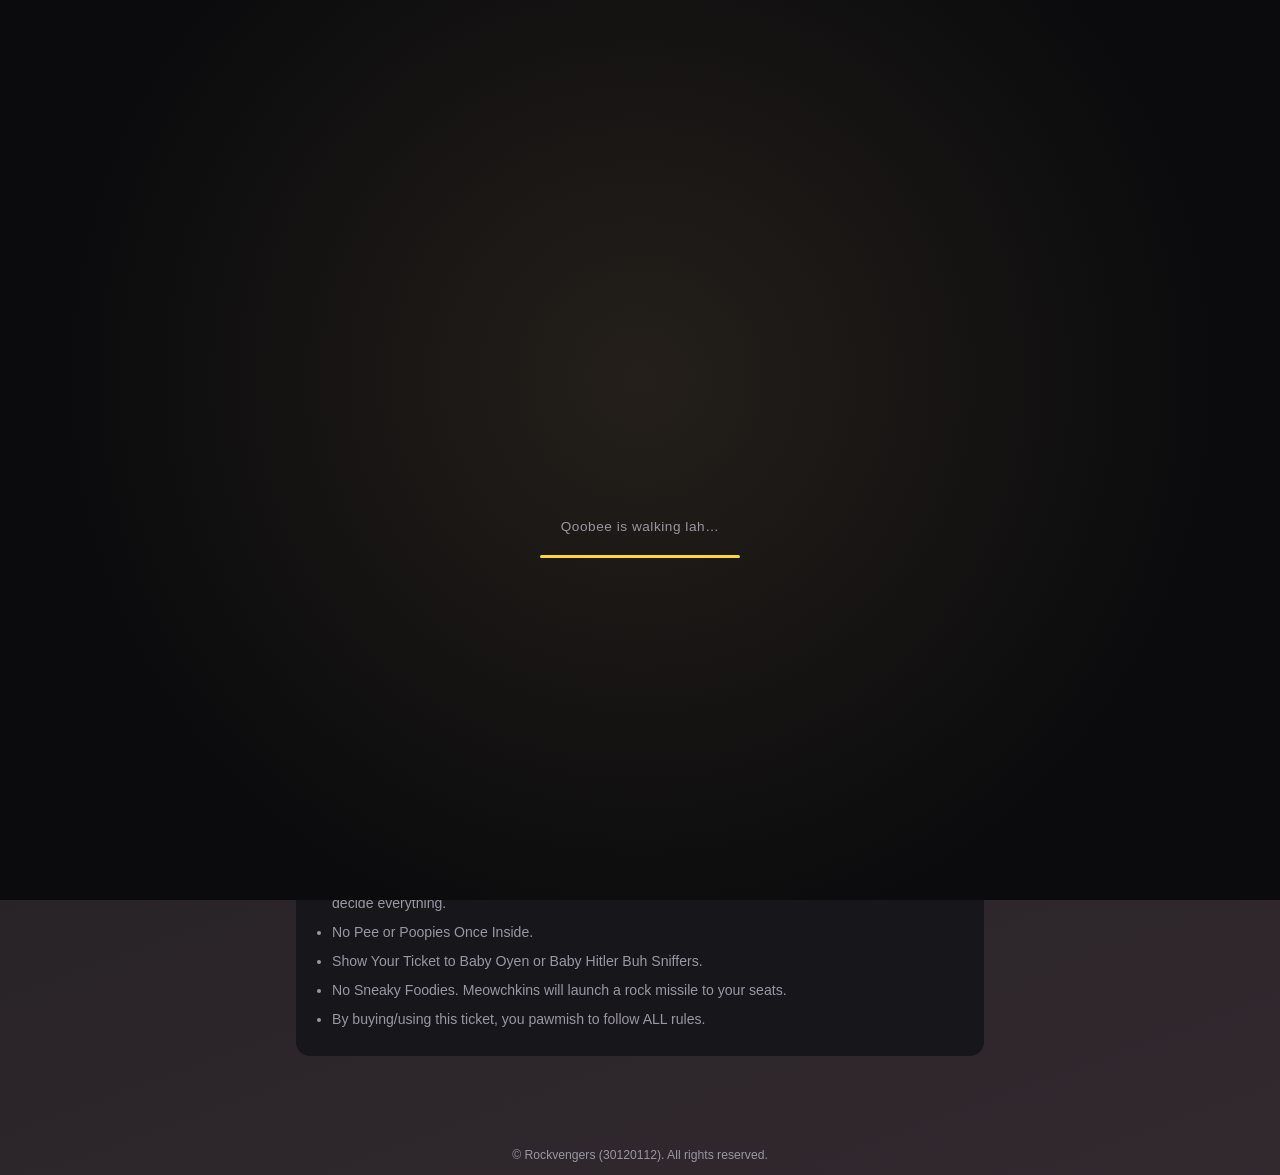
==== index.html @ 009461c7 "Update index.html" ====
<!DOCTYPE html>
<html lang="en">
<head>
<meta charset="UTF-8">
<meta name="viewport" content="width=device-width, initial-scale=1.0">
<title>Pawnchinema</title>
<link rel="stylesheet" href="style.css">
</head>
<style>
  /* jet black and wine ash, testing */
  :root{ --bg: linear-gradient(160deg, rgb(29,29,29), rgb(50,41,47)); }
</style>
<body>

<!--loading splash-->
<div class="splash" id="splash">
  <div class="splash-sprite" aria-hidden="true"></div>
  <p>Qoobee is walking lah…</p>
  <div class="bar"><div class="bar-fill"></div></div>
</div>

<header class="topbar">
  <div class="brand">PAWNCHINEMA<span class="dot">.</span></div>
  <nav class="desktop-nav">
    <a href="#browse-section">Movies</a>
    <a href="#about-section">About us</a>
    <a href="#tnc-section">T&amp;C</a>
    <a href="ticket.html">My ticket</a>
  </nav>
  <div class="topbar-right">
    <span class="slots-pill" id="slotsPill">73 slots</span>
  </div>
</header>

<div class="banner-wrap">
  <div class="spotlight" id="spotlight"></div>
  <div class="dots"><span></span><span></span><span class="active"></span><span></span><span></span></div>
</div>

<div class="quicklinks">
  <a class="quicklink" href="#browse-section">
    <span class="circle"></span><span>Movies</span>
  </a>
  <a class="quicklink" href="#about-section">
    <span class="circle"></span><span>About us</span>
  </a>
  <a class="quicklink" href="ticket.html">
    <span class="circle"></span><span>My ticket</span>
  </a>
  <button class="quicklink" id="tncQuickLink" type="button">
    <span class="circle"></span><span>T&amp;C</span>
  </button>
</div>

<main>
  <section id="browse-section">
    <h2>Now browsing</h2>
    <div class="browse-row" id="browseRow"></div>
  </section>

  <section id="about-section">
    <div class="tab-toggle">
      <button class="active" data-panel="aboutPanel">About us</button>
      <button data-panel="teamPanel">Meet the team</button>
    </div>
    <div class="tab-panel active" id="aboutPanel">
      <div class="about-copy" id="aboutCopy"></div>
    </div>
    <div class="tab-panel" id="teamPanel">
      <div class="team-grid" id="teamGrid"></div>
    </div>
  </section>

  <section id="tnc-section" class="tnc-box">
    <h2>Pawnchinema T&amp;C</h2>
    <ul>
      <li>No Refunds or Cancellations, Meowchkins gets mad and does pawpissies or pawpunchies. Vegimals decide everything.</li>
      <li>No Pee or Poopies Once Inside.</li>
      <li>Show Your Ticket to Baby Oyen or Baby Hitler Buh Sniffers.</li>
      <li>No Sneaky Foodies. Meowchkins will launch a rock missile to your seats.</li>
      <li>By buying/using this ticket, you pawmish to follow ALL rules.</li>
    </ul>
  </section>
</main>

<footer class="site-footer">© Rockvengers (30120112). All rights reserved.</footer>

<nav class="bottom-tabs">
  <a href="index.html" class="active">Home</a>
  <a href="#about-section">About</a>
  <a href="ticket.html" class="nav-center">
    <span class="nav-center-circle">
      <svg viewBox="0 0 48 48" width="22" height="22" fill="none" stroke="currentColor" stroke-width="2.4" stroke-linecap="round" stroke-linejoin="round">
        <circle cx="16" cy="10" r="4"></circle>
        <circle cx="24" cy="7" r="4.5"></circle>
        <circle cx="32" cy="10" r="4"></circle>
        <path d="M6 18 h36 a4 4 0 0 1 0 8 a4 4 0 0 0 0 8 h-36 a4 4 0 0 1 0 -8 a4 4 0 0 0 0 -8 z"></path>
        <line x1="24" y1="18" x2="24" y2="34" stroke-dasharray="3 3"></line>
      </svg>
    </span>
    <span class="center-label">Ticket</span>
  </a>
  <a href="#tnc-section">T&amp;C</a>
  <a href="#browse-section">Movies</a>
</nav>

<div class="mascot" aria-hidden="true"></div>

<script src="app.js"></script>
<script>
  document.getElementById("tncQuickLink").addEventListener("click", () => {
    document.getElementById("tnc-section").scrollIntoView({behavior:"smooth"});
  });
</script>
</body>
</html>
---- style.css ----
:root{
  --bg:#0b0b0d;
  --panel:#17161b;
  --panel-2:#201f26;
  --gold:#ffd53d;
  --gold-deep:#caa100;
  --text:#f5f3ec;
  --muted:#9b96a3;
  --good:#58d68d;
  --danger:#ff6b6b;
  --radius:14px;
}
*{box-sizing:border-box;}
body{
  margin:0;
  font-family:-apple-system,BlinkMacSystemFont,"Segoe UI",Roboto,Arial,sans-serif;
  background:var(--bg);
  color:var(--text);
  line-height:1.5;
  padding-bottom:70px;
}
a{color:inherit;}
img{max-width:100%;}

.topbar{
  display:flex;
  align-items:center;
  justify-content:space-between;
  padding:16px 18px;
  border-bottom:1px solid var(--panel-2);
}
.brand{
  display:flex;
  align-items:center;
  gap:8px;
  font-weight:800;
  font-size:1.15rem;
  letter-spacing:0.01em;
}
.brand .dot{color:var(--gold);}
.desktop-nav{display:none;gap:28px;align-items:center;}
.desktop-nav a{color:var(--muted);text-decoration:none;font-size:0.9rem;font-weight:600;}
.desktop-nav a:hover{color:var(--gold);}
.topbar-right{
  display:flex;
  align-items:center;
  gap:14px;
  font-size:0.85rem;
}
.slots-pill{
  background:var(--panel);
  border:1px solid var(--panel-2);
  color:var(--gold);
  padding:5px 12px;
  border-radius:999px;
  font-weight:700;
}

.banner-wrap{padding:18px 16px 4px;}
.spotlight{
  background:linear-gradient(160deg,#1b1a20,#242029);
  border:1px solid var(--panel-2);
  border-radius:18px;
  padding:20px;
  display:flex;
  gap:16px;
  align-items:center;
}
.spotlight img{
  width:84px;height:122px;object-fit:cover;border-radius:10px;flex-shrink:0;
}
.spotlight .tag{
  display:inline-block;
  font-size:0.68rem;
  background:var(--gold);
  color:#141008;
  padding:2px 8px;
  border-radius:5px;
  font-weight:800;
  letter-spacing:0.02em;
}
.spotlight h3{margin:6px 0 4px;font-size:1.1rem;}
.spotlight p{margin:0;color:var(--muted);font-size:0.85rem;}
.dots{
  display:flex;justify-content:center;gap:6px;margin:12px 0 2px;
}
.dots span{
  width:6px;height:6px;border-radius:50%;background:var(--panel-2);
}
.dots span.active{background:var(--gold);width:16px;border-radius:4px;}

.quicklinks{
  display:flex;
  gap:20px;
  padding:22px 16px 4px;
  overflow-x:auto;
}
.quicklink{
  display:flex;
  flex-direction:column;
  align-items:center;
  gap:6px;
  flex:0 0 auto;
  width:64px;
  background:none;
  border:none;
  color:var(--text);
  font:inherit;
  cursor:pointer;
  text-decoration:none;
  text-align:center;
}
.quicklink .circle{
  width:50px;height:50px;border-radius:50%;
  background:var(--panel);
  border:1px solid var(--panel-2);
  display:flex;align-items:center;justify-content:center;
  font-size:1.3rem;
}
.quicklink span{font-size:0.7rem;color:var(--muted);}

main{max-width:720px;margin:0 auto;padding:0 16px 40px;}
section{margin-top:34px;}
section > h2{
  font-size:1rem;
  margin:0 0 12px;
  color:var(--muted);
  font-weight:700;
}

.tab-toggle{
  display:flex;
  background:var(--panel);
  border-radius:999px;
  padding:4px;
  margin-bottom:16px;
  border:1px solid var(--panel-2);
}
.tab-toggle button{
  flex:1;
  padding:9px 0;
  border:none;
  border-radius:999px;
  background:none;
  color:var(--muted);
  font:inherit;
  font-weight:700;
  font-size:0.86rem;
  cursor:pointer;
}
.tab-toggle button.active{
  background:var(--gold);
  color:#141008;
}
.tab-panel{display:none;}
.tab-panel.active{display:block;}
.about-copy{
  background:var(--panel);
  border-radius:var(--radius);
  padding:18px;
  color:var(--muted);
  font-size:0.92rem;
}
.about-copy p{margin:0 0 10px;}
.about-copy p:last-child{margin:0;}

.browse-row{
  display:flex;gap:16px;overflow-x:auto;
  padding:4px 4px 14px;
  scroll-snap-type:x mandatory;
  -webkit-overflow-scrolling:touch;
}
.browse-row::-webkit-scrollbar{height:6px;}
.browse-row::-webkit-scrollbar-thumb{background:var(--panel-2);border-radius:4px;}
.poster-card{
  flex:0 0 auto;width:148px;scroll-snap-align:start;
  text-align:left;color:inherit;text-decoration:none;
  display:block;
}
.poster-card img{
  width:148px;height:216px;object-fit:cover;border-radius:10px;
  background:var(--panel);display:block;
  transition:transform .2s ease;
}
.poster-card:hover img{transform:scale(1.03);}
.poster-card .code{
  margin-top:8px;font-weight:800;font-size:0.95rem;
}
.poster-card .slots{
  margin-top:2px;font-size:0.78rem;color:var(--good);
}
.poster-card .slots.low{color:var(--danger);}

.team-grid{
  display:grid;grid-template-columns:repeat(auto-fit,minmax(130px,1fr));gap:14px;
}
.team-card{
  background:var(--panel);border-radius:var(--radius);padding:14px;text-align:center;
}
.team-card img{
  width:100%;aspect-ratio:1/1;object-fit:cover;border-radius:50%;background:var(--panel-2);
}
.team-card h4{margin:10px 0 2px;font-size:0.92rem;}
.team-card p{margin:0;font-size:0.76rem;color:var(--muted);}

.tnc-box{
  background:var(--panel);border-radius:var(--radius);padding:18px;
}
.tnc-box ul{margin:0;padding-left:18px;color:var(--muted);font-size:0.88rem;}
.tnc-box li{margin-bottom:8px;}

footer.site-footer{
  text-align:center;color:var(--muted);font-size:0.76rem;padding:30px 16px 10px;
}
.bottom-tabs{
  position:fixed;bottom:0;left:0;right:0;
  background:var(--bg);
  border-top:1px solid var(--panel-2);
  display:flex;
  z-index:30;
}
.bottom-tabs a{
  flex:1;display:flex;flex-direction:column;align-items:center;gap:3px;
  padding:9px 0 8px;text-decoration:none;color:var(--muted);font-size:0.68rem;
}
.bottom-tabs a.active{color:var(--gold);}
.bottom-tabs .icon{font-size:1.1rem;}
.bottom-tabs a.nav-center{justify-content:flex-end;}
.nav-center-circle{
  width:48px;height:48px;border-radius:50%;
  margin-top:-26px;
  background:var(--gold);color:#141008;
  display:flex;align-items:center;justify-content:center;
  box-shadow:0 4px 12px rgba(0,0,0,0.45);
}
.center-label{font-size:0.68rem;color:var(--muted);margin-top:3px;}

@media (min-width:860px){
  .desktop-nav{display:flex;}
  .bottom-tabs{display:none;}
  .quicklinks{display:none;}
  body{padding-bottom:0;}
  main{padding-bottom:60px;}
}

.detail-hero{display:flex;gap:16px;align-items:flex-start;}
.detail-hero img{width:120px;height:176px;object-fit:cover;border-radius:12px;}
.detail-hero h2{margin:0 0 4px;font-size:1.3rem;}
.detail-hero .slots{color:var(--good);font-size:0.85rem;margin:0;}

.showtimes{display:flex;flex-wrap:wrap;gap:8px;margin-top:6px;}
.showtime-btn{
  padding:9px 14px;border-radius:8px;border:1px solid var(--panel-2);
  background:var(--panel);color:var(--text);cursor:pointer;font-size:0.86rem;
}
.showtime-btn.selected{background:var(--gold);border-color:var(--gold);color:#141008;font-weight:700;}

.screen-bar{
  margin:22px auto 18px;
  width:84%;
  text-align:center;
  color:var(--muted);
  font-size:0.72rem;
  letter-spacing:0.15em;
}
.screen-bar .curve{
  height:6px;background:var(--panel-2);
  border-radius:50%/100% 100% 0 0;
  margin-bottom:8px;
}
.seat-map{display:flex;flex-direction:column;gap:6px;align-items:center;overflow-x:auto;max-width:100%;padding-bottom:4px;}
.seat-row{display:flex;gap:4px;align-items:center;}
.row-label{width:14px;flex-shrink:0;color:var(--muted);font-size:0.66rem;text-align:center;}
.seat{
  width:22px;height:21px;flex-shrink:0;border-radius:5px 5px 2px 2px;
  background:var(--panel);border:1px solid var(--panel-2);
  cursor:pointer;font-size:0.55rem;color:var(--muted);
  display:flex;align-items:center;justify-content:center;
}
.seat.taken{background:var(--panel-2);color:#59525f;cursor:not-allowed;}
.seat.reserved{background:#3a2f17;border-color:var(--gold-deep);color:var(--gold);cursor:not-allowed;}
.seat.selected{background:var(--gold);border-color:var(--gold);color:#141008;font-weight:700;}
.seat.sweetheart{border-color:#ff6fae;box-shadow:0 0 0 1px #ff6fae inset;}
.seat.sweetheart.open{background:#2a1820;}
.seat-legend{display:flex;gap:14px;justify-content:center;margin-top:16px;flex-wrap:wrap;font-size:0.74rem;color:var(--muted);}
.seat-legend .swatch{display:inline-block;width:12px;height:12px;border-radius:3px;margin-right:5px;vertical-align:-1px;}

.pay-summary{
  background:var(--panel);border-radius:var(--radius);padding:16px;margin-top:18px;
}
.pay-summary h3{margin:0 0 4px;font-size:1.05rem;}
.pay-summary p{margin:0;color:var(--muted);font-size:0.85rem;}
.pay-methods{display:flex;flex-direction:column;gap:10px;margin-top:14px;}
.pay-method{
  display:flex;align-items:center;gap:12px;
  background:var(--panel);border:1px solid var(--panel-2);border-radius:12px;
  padding:14px;cursor:pointer;
}
.pay-method input{width:18px;height:18px;flex-shrink:0;}
.pay-method .pm-name{font-weight:700;}
.pay-method .pm-sub{font-size:0.76rem;color:var(--muted);}
.card-fields{margin-top:16px;display:flex;flex-direction:column;gap:10px;}
.card-fields input{
  background:var(--panel);border:1px solid var(--panel-2);border-radius:9px;
  padding:12px;color:var(--text);font:inherit;font-size:0.9rem;
}
.card-row{display:flex;gap:10px;}
.card-row input{flex:1;}
.pay-amount{margin:18px 0 10px;text-align:center;color:var(--muted);font-size:0.86rem;}

.qr-wrap{display:flex;flex-direction:column;align-items:center;gap:8px;padding:16px 0 4px;}
.qr-wrap p{margin:0;font-size:0.72rem;color:#8b839a;}
.receipt-email{padding:16px 22px 0;display:flex;flex-direction:column;gap:8px;}
.receipt-email input{
  padding:11px;border-radius:9px;border:1px solid #e4dfe9;font:inherit;font-size:0.88rem;
}
.receipt-email button{
  padding:11px;border-radius:9px;border:none;background:var(--gold);color:#141008;font-weight:700;cursor:pointer;
}
.receipt-email .status{font-size:0.78rem;min-height:1em;}

.cta-bar{
  position:sticky;bottom:60px;
  margin-top:28px;
  background:var(--panel);
  border:1px solid var(--panel-2);
  border-radius:14px;
  padding:14px;
  display:flex;
  flex-direction:column;
  gap:10px;
}
.cta-bar .summary{font-size:0.82rem;color:var(--muted);}
.pick-btn{
  width:100%;padding:13px;border:none;border-radius:10px;
  background:var(--gold);color:#141008;font-weight:800;font-size:0.98rem;cursor:pointer;
}
.pick-btn:disabled{opacity:0.35;cursor:not-allowed;}

.modal-backdrop{
  position:fixed;inset:0;background:rgba(5,4,6,0.78);
  display:none;align-items:flex-end;justify-content:center;z-index:60;
}
.modal-backdrop.open{display:flex;}
.modal-panel{
  background:var(--panel);width:100%;max-width:520px;
  border-radius:18px 18px 0 0;padding:22px;max-height:85vh;
  display:flex;flex-direction:column;
}
@media(min-width:600px){
  .modal-backdrop{align-items:center;}
  .modal-panel{border-radius:18px;}
}
.modal-panel h3{margin:0 0 12px;}
.tnc-scroll{
  overflow-y:auto;border:1px solid var(--panel-2);border-radius:10px;
  padding:14px;font-size:0.85rem;color:var(--muted);margin-bottom:14px;flex:1;
}
.tnc-scroll li{margin-bottom:10px;}
.agree-row{
  display:flex;align-items:center;gap:10px;margin-bottom:14px;font-size:0.88rem;
}
.agree-row input{width:18px;height:18px;}
.modal-panel .pick-btn{margin-top:0;}
.scroll-hint{font-size:0.74rem;color:var(--danger);margin:-6px 0 12px;}

.ticket{
  background:#fff;color:#141008;border-radius:14px;overflow:hidden;max-width:380px;margin:24px auto 0;
}
.ticket-top{background:linear-gradient(135deg,var(--gold),#fff3c4);padding:20px 22px;}
.ticket-top p{margin:0;font-size:0.72rem;letter-spacing:0.08em;color:#4a3c08;opacity:0.85;}
.ticket-top h3{margin:4px 0 0;font-size:1.3rem;}
.ticket-body{padding:18px 22px;}
.ticket-row{display:flex;justify-content:space-between;font-size:0.86rem;padding:8px 0;border-bottom:1px dashed #e4dfe9;}
.ticket-row:last-child{border-bottom:none;}
.ticket-row span:first-child{color:#8b839a;}
.ticket-foot{padding:14px 22px 22px;display:flex;gap:10px;}
.ticket-foot button{flex:1;padding:11px;border-radius:9px;border:none;font-weight:700;cursor:pointer;font-size:0.88rem;}
.btn-print{background:#141008;color:#fff;}
.btn-home{background:#efe9f3;color:#141008;text-decoration:none;display:flex;align-items:center;justify-content:center;}

.mascot{
  position:fixed;
  right:10px;
  bottom:74px;
  width:98px;
  height:55px;
  background-image:url('assets/qoobee-sprite.png');
  background-repeat:no-repeat;
  background-size:1000% 100%;
  image-rendering:auto;
  pointer-events:none;
  z-index:20;
  animation:qoobee-walk 0.9s steps(10) infinite;
}
@keyframes qoobee-walk{
  from{background-position-x:0%;}
  to{background-position-x:100%;}
}
@media (prefers-reduced-motion:reduce){
  .mascot{animation:none;}
}

.splash{
  position:fixed;inset:0;
  background:radial-gradient(circle at 50% 42%,#241f1a,#0b0b0d 70%);
  display:flex;flex-direction:column;align-items:center;justify-content:center;
  z-index:100;gap:18px;
  transition:opacity .5s ease;
}
.splash-sprite{
  width:280px;
  height:157px;
  background-image:url('assets/qoobee-sprite.png');
  background-repeat:no-repeat;
  background-size:1000% 100%;
  animation:qoobee-walk 0.9s steps(10) infinite;
}
.splash p{color:var(--muted);font-size:0.85rem;letter-spacing:0.04em;margin:0;}
.splash .bar{
  width:min(60vw,200px);height:3px;background:var(--panel-2);border-radius:3px;overflow:hidden;
}
.splash .bar-fill{
  height:100%;width:0%;background:var(--gold);
  animation:loadbar 2.6s ease forwards;
}
@keyframes loadbar{from{width:0%;}to{width:100%;}}
.splash.hide{opacity:0;pointer-events:none;}
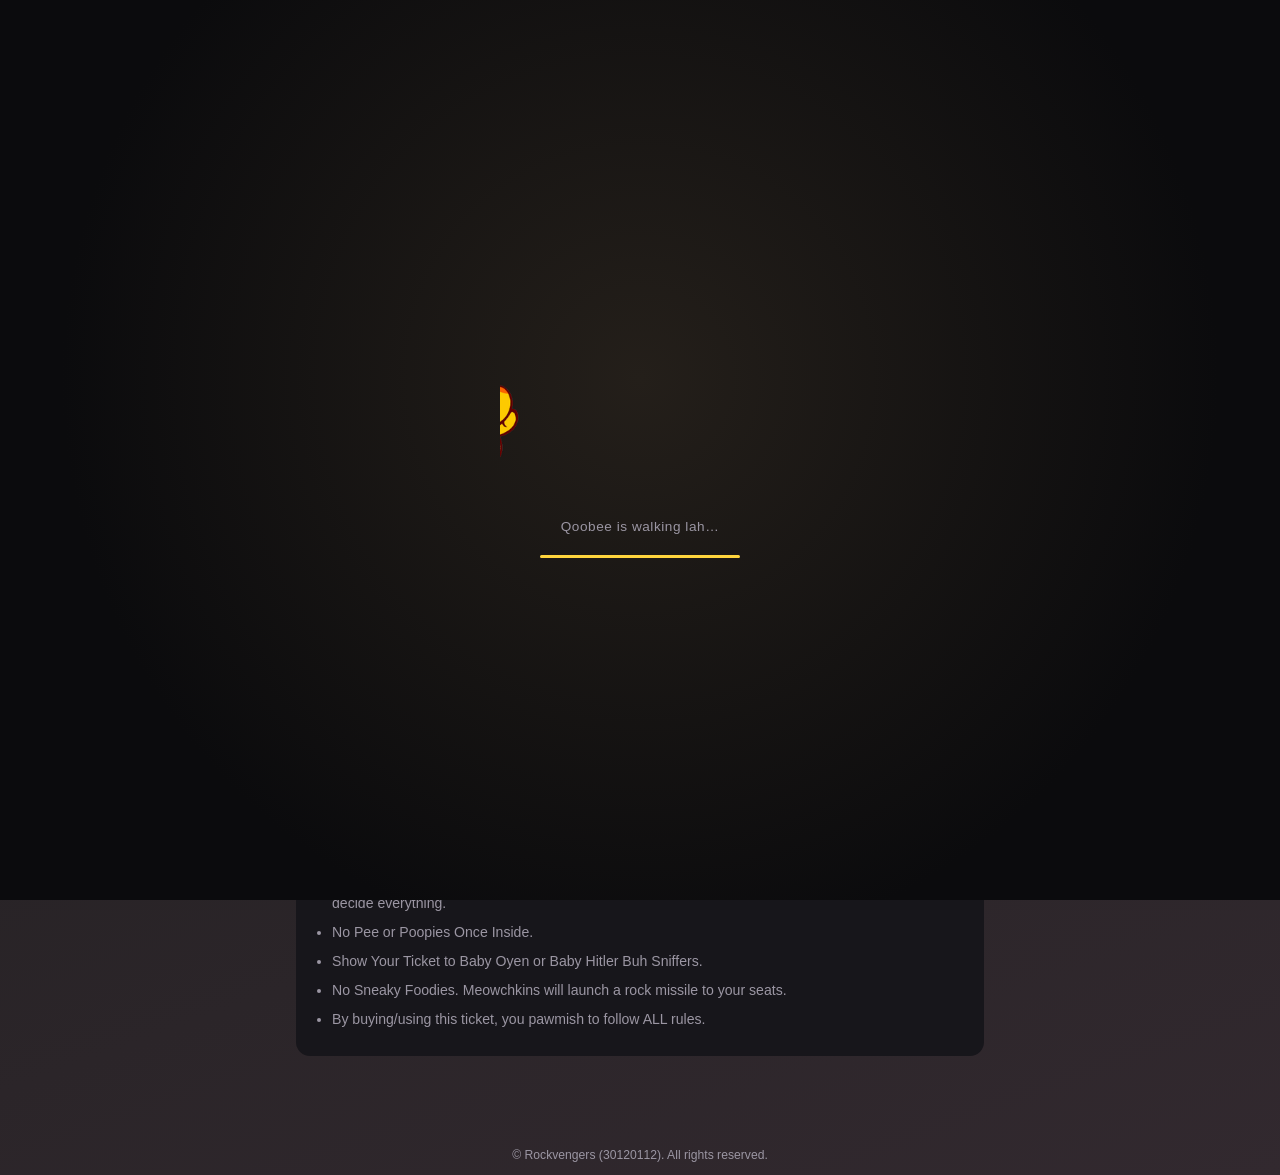
==== commit c2a19f35: "Update index.html" ====
--- a/index.html
+++ b/index.html
@@ -5,11 +5,11 @@
 <meta name="viewport" content="width=device-width, initial-scale=1.0">
 <title>Pawnchinema</title>
 <link rel="stylesheet" href="style.css">
-</head>
 <style>
   /* jet black and wine ash, testing */
   :root{ --bg: linear-gradient(160deg, rgb(29,29,29), rgb(50,41,47)); }
 </style>
+</head>
 <body>
 
 <!--loading splash-->
@@ -113,4 +113,4 @@
   });
 </script>
 </body>
-</html>+</html>
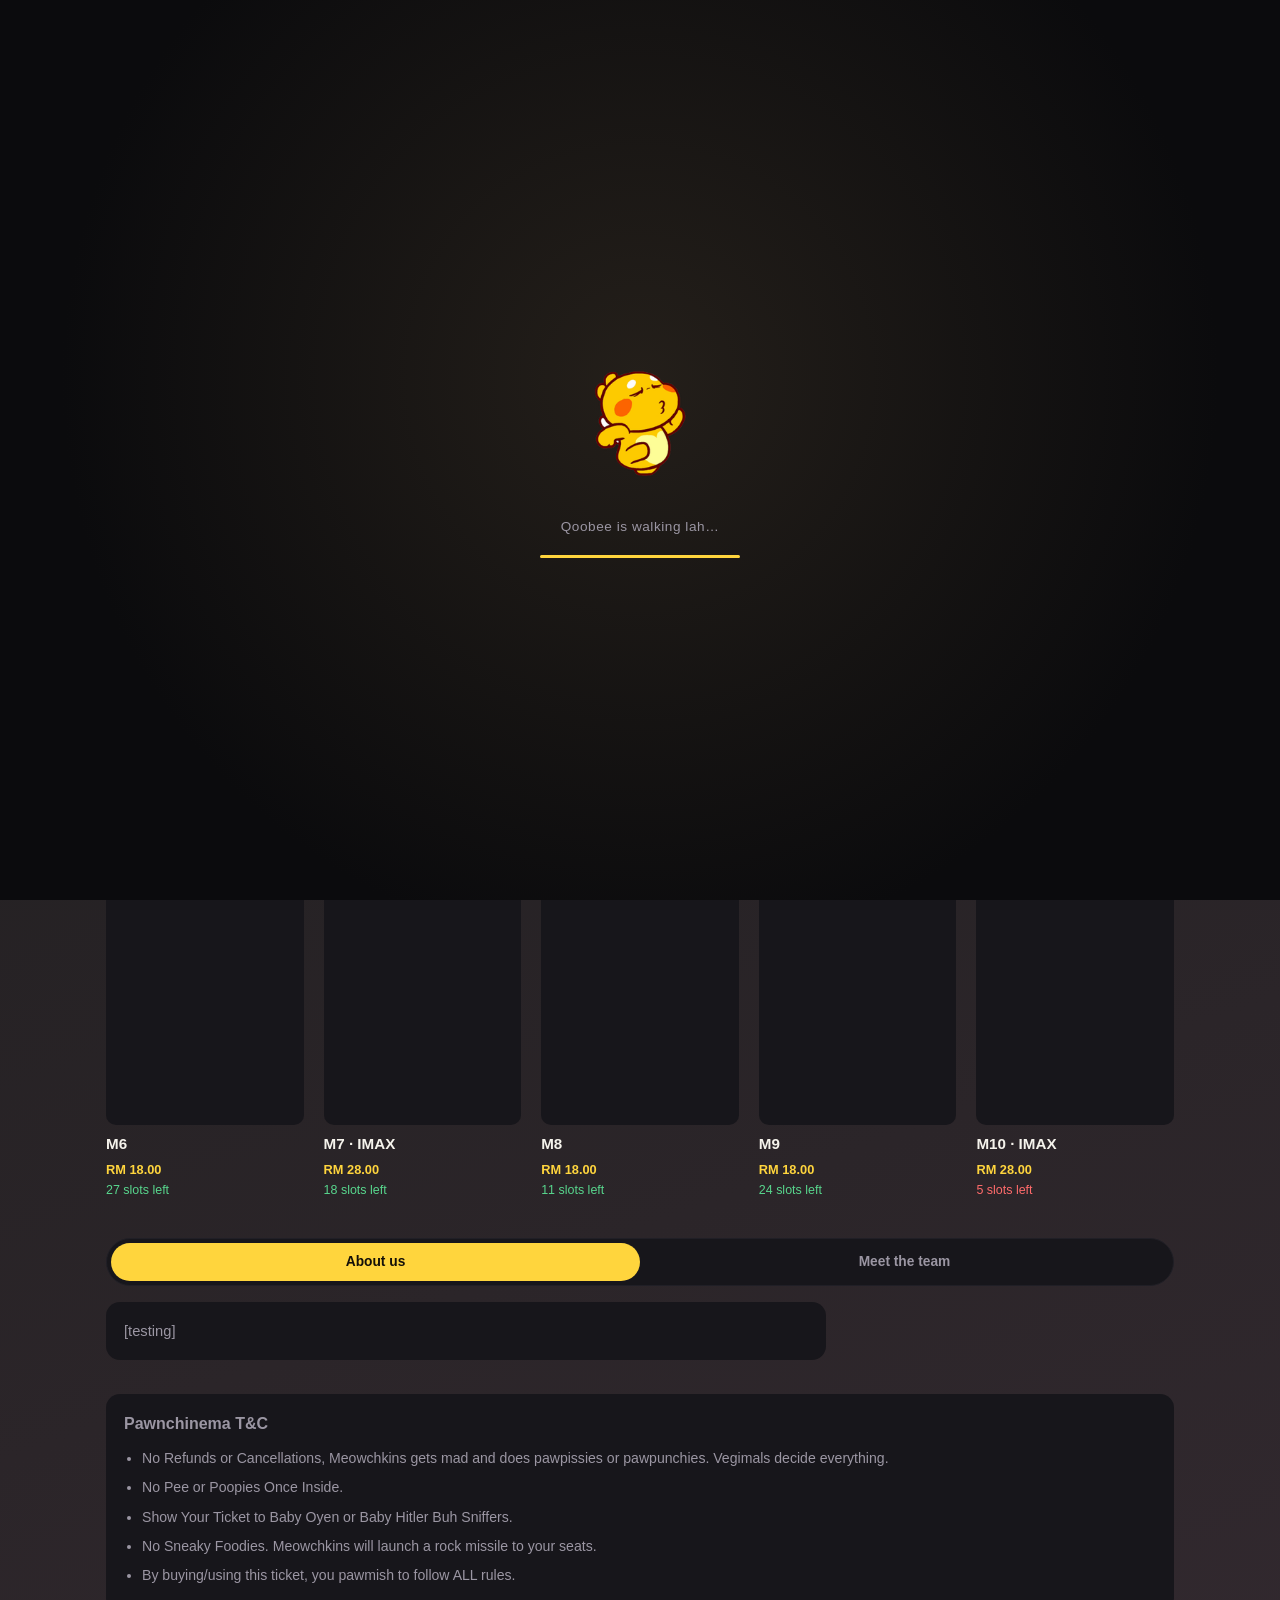
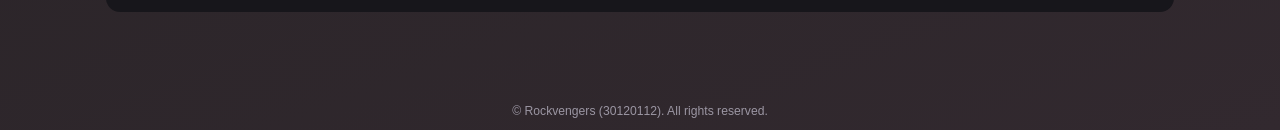
==== commit 13761e25: "Qoobee" ====
--- a/index.html
+++ b/index.html
@@ -4,6 +4,7 @@
 <meta charset="UTF-8">
 <meta name="viewport" content="width=device-width, initial-scale=1.0">
 <title>Pawnchinema</title>
+<link rel="icon" href="assets/polaroid-3.ico">
 <link rel="stylesheet" href="style.css">
 <style>
   /* jet black and wine ash, testing */
@@ -28,6 +29,10 @@
     <a href="ticket.html">My ticket</a>
   </nav>
   <div class="topbar-right">
+    <select class="currency-select" id="currencySelect" aria-label="Currency">
+      <option value="MYR">MYR · RM</option>
+      <option value="GBP">GBP · £</option>
+    </select>
     <span class="slots-pill" id="slotsPill">73 slots</span>
   </div>
 </header>
@@ -104,7 +109,6 @@
   <a href="#browse-section">Movies</a>
 </nav>
 
-<div class="mascot" aria-hidden="true"></div>
 
 <script src="app.js"></script>
 <script>
--- a/style.css
+++ b/style.css
@@ -268,8 +268,10 @@
   border-radius:50%/100% 100% 0 0;
   margin-bottom:8px;
 }
-.seat-map{display:flex;flex-direction:column;gap:6px;align-items:center;overflow-x:auto;max-width:100%;padding-bottom:4px;}
-.seat-row{display:flex;gap:4px;align-items:center;}
+.seat-map{display:flex;flex-direction:column;gap:6px;align-items:flex-start;overflow-x:auto;max-width:100%;padding-bottom:4px;}
+/* auto margins centre narrow rows but fall back to the left edge when a row is
+   wider than the screen, so the left seats stay reachable by scrolling */
+.seat-row{display:flex;gap:4px;align-items:center;margin-inline:auto;}
 .row-label{width:14px;flex-shrink:0;color:var(--muted);font-size:0.66rem;text-align:center;}
 .seat{
   width:22px;height:21px;flex-shrink:0;border-radius:5px 5px 2px 2px;
@@ -278,10 +280,7 @@
   display:flex;align-items:center;justify-content:center;
 }
 .seat.taken{background:var(--panel-2);color:#59525f;cursor:not-allowed;}
-.seat.reserved{background:#3a2f17;border-color:var(--gold-deep);color:var(--gold);cursor:not-allowed;}
 .seat.selected{background:var(--gold);border-color:var(--gold);color:#141008;font-weight:700;}
-.seat.sweetheart{border-color:#ff6fae;box-shadow:0 0 0 1px #ff6fae inset;}
-.seat.sweetheart.open{background:#2a1820;}
 .seat-legend{display:flex;gap:14px;justify-content:center;margin-top:16px;flex-wrap:wrap;font-size:0.74rem;color:var(--muted);}
 .seat-legend .swatch{display:inline-block;width:12px;height:12px;border-radius:3px;margin-right:5px;vertical-align:-1px;}
 
@@ -379,26 +378,31 @@
 .btn-print{background:#141008;color:#fff;}
 .btn-home{background:#efe9f3;color:#141008;text-decoration:none;display:flex;align-items:center;justify-content:center;}
 
-.mascot{
-  position:fixed;
-  right:10px;
-  bottom:74px;
-  width:98px;
-  height:55px;
+/* qoobee-sprite.png is 3910x220 but its 6 full frames are NOT on an even grid
+   (the 10-cell slicing cut figures in half). Each keyframe below is the left
+   edge of a 300px window centred on one figure, in sheet pixels, scaled by
+   --h/220 so any element height works. */
+.splash-sprite{
+  height:var(--h);
+  width:calc(var(--h) * 300 / 220);
   background-image:url('assets/qoobee-sprite.png');
   background-repeat:no-repeat;
-  background-size:1000% 100%;
-  image-rendering:auto;
-  pointer-events:none;
-  z-index:20;
-  animation:qoobee-walk 0.9s steps(10) infinite;
+  background-size:auto 100%;
+  background-position-x:calc(var(--h) * -696.5 / 220);
+  animation:qoobee-walk 0.6s infinite;
+  animation-timing-function:steps(1, end);
 }
 @keyframes qoobee-walk{
-  from{background-position-x:0%;}
-  to{background-position-x:100%;}
+  0%      {background-position-x:calc(var(--h) * -696.5 / 220);}
+  16.667% {background-position-x:calc(var(--h) * -1141.5 / 220);}
+  33.333% {background-position-x:calc(var(--h) * -1590 / 220);}
+  50%     {background-position-x:calc(var(--h) * -2031.5 / 220);}
+  66.667% {background-position-x:calc(var(--h) * -2473 / 220);}
+  83.333% {background-position-x:calc(var(--h) * -2919.5 / 220);}
+  100%    {background-position-x:calc(var(--h) * -2919.5 / 220);}
 }
 @media (prefers-reduced-motion:reduce){
-  .mascot{animation:none;}
+  .splash-sprite{animation:none;}
 }
 
 .splash{
@@ -408,14 +412,7 @@
   z-index:100;gap:18px;
   transition:opacity .5s ease;
 }
-.splash-sprite{
-  width:280px;
-  height:157px;
-  background-image:url('assets/qoobee-sprite.png');
-  background-repeat:no-repeat;
-  background-size:1000% 100%;
-  animation:qoobee-walk 0.9s steps(10) infinite;
-}
+.splash-sprite{--h:157px;}
 .splash p{color:var(--muted);font-size:0.85rem;letter-spacing:0.04em;margin:0;}
 .splash .bar{
   width:min(60vw,200px);height:3px;background:var(--panel-2);border-radius:3px;overflow:hidden;
@@ -425,4 +422,65 @@
   animation:loadbar 2.6s ease forwards;
 }
 @keyframes loadbar{from{width:0%;}to{width:100%;}}
-.splash.hide{opacity:0;pointer-events:none;}+.splash.hide{opacity:0;pointer-events:none;}
+/* ---------------- halls: flat standard vs curved IMAX ---------------- */
+.screen-bar.standard .curve{height:5px;border-radius:2px;}
+.screen-bar.imax{width:100%;color:var(--gold);}
+.screen-bar.imax .curve{
+  height:22px;background:none;
+  border-top:4px solid var(--gold);
+  border-radius:50%/100% 100% 0 0;
+  box-shadow:0 -6px 18px -6px rgba(255,213,61,.45);
+}
+/* edge seats lift toward the screen and turn to face the middle */
+.seat-map.imax{padding-top:18px;}
+.seat-map.imax .seat{
+  transform:translateY(calc(var(--x) * var(--x) * -16px)) rotate(calc(var(--x) * -12deg));
+}
+
+.price-tag{color:var(--gold);font-size:0.8rem;font-weight:700;margin:4px 0 0;}
+.spotlight .price-tag{color:var(--gold);margin-top:4px;}
+.poster-ph{width:148px;height:216px;border-radius:10px;background:var(--panel);}
+.desc{color:var(--muted);font-size:0.9rem;margin:14px 0 0;}
+
+.currency-select{
+  background:var(--panel);color:var(--text);
+  border:1px solid var(--panel-2);border-radius:999px;
+  padding:5px 10px;font:inherit;font-size:0.8rem;font-weight:700;cursor:pointer;
+}
+
+/* payment done: twinkle OK gif replaces the walking sprite */
+.splash-okay{width:180px;height:180px;object-fit:contain;}
+
+/* ---------------- desktop ---------------- */
+@media (min-width:860px){
+  .topbar{padding:18px 48px;}
+  .banner-wrap{max-width:1100px;margin:0 auto;padding:28px 16px 4px;}
+  .spotlight{padding:28px;gap:28px;}
+  .spotlight img{width:120px;height:176px;}
+  .spotlight h3{font-size:1.4rem;}
+  main{max-width:1100px;}
+  .browse-row{display:grid;grid-template-columns:repeat(5,1fr);gap:28px 20px;overflow:visible;padding:4px 0;}
+  .poster-card{width:auto;}
+  .poster-card img,.poster-ph{width:100%;height:auto;aspect-ratio:2/3;}
+  .team-grid{grid-template-columns:repeat(3,minmax(0,200px));justify-content:start;}
+  .about-copy{max-width:720px;}
+
+  #movieRoot{display:grid;grid-template-columns:300px 1fr;column-gap:56px;align-items:start;}
+  #movieRoot > section:nth-of-type(1){grid-column:1;grid-row:1 / span 3;position:sticky;top:24px;}
+  #movieRoot > section:nth-of-type(2),
+  #movieRoot > section:nth-of-type(3),
+  #movieRoot > .cta-bar{grid-column:2;}
+  .detail-hero{flex-direction:column;}
+  .detail-hero img{width:100%;height:auto;aspect-ratio:2/3;}
+  .detail-hero div{width:100%;}
+  .seat{width:34px;height:32px;font-size:0.72rem;}
+  .seat-row{gap:7px;}
+  .row-label{width:18px;font-size:0.8rem;}
+  /* 18-seat imax rows need smaller seats to fit the right column */
+  .seat-map.imax .seat{width:28px;height:27px;font-size:0.66rem;}
+  .seat-map.imax .seat-row{gap:5px;}
+  .cta-bar{bottom:20px;}
+
+  #paymentRoot{max-width:520px;}
+}
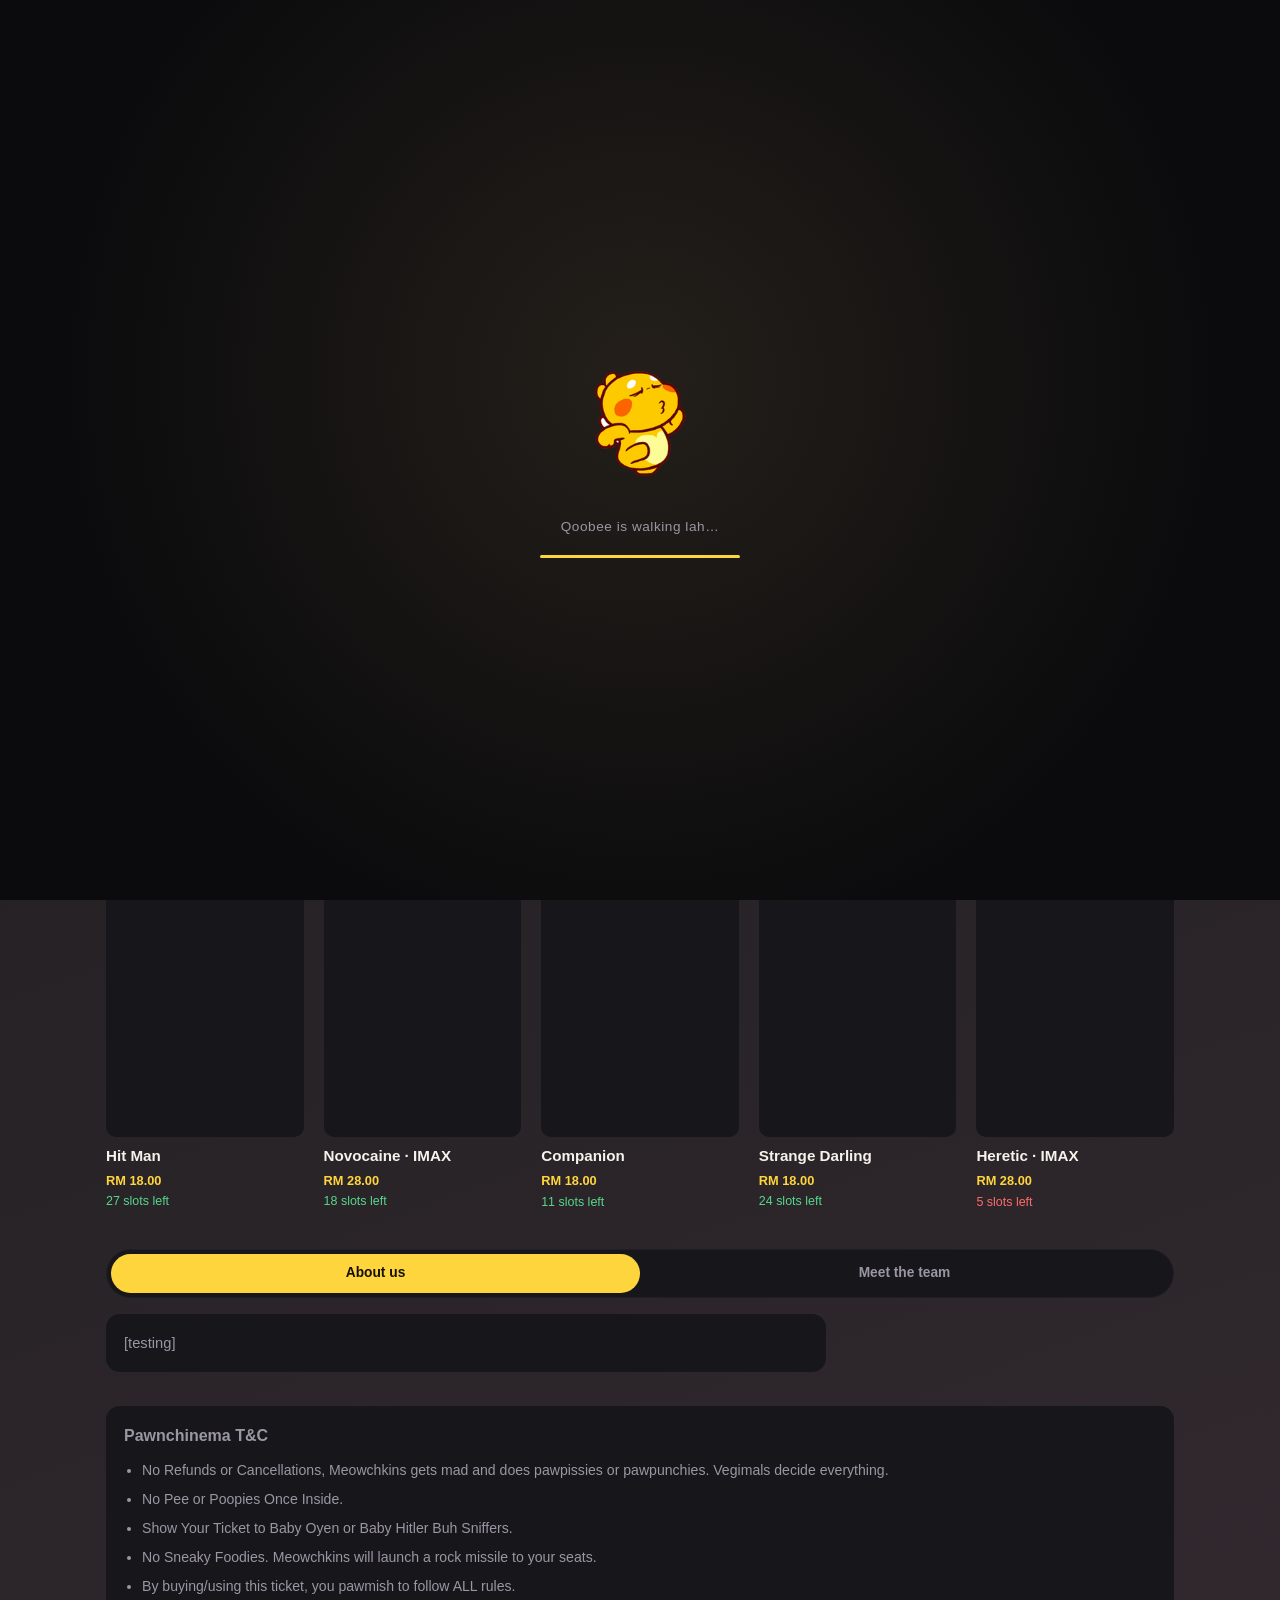
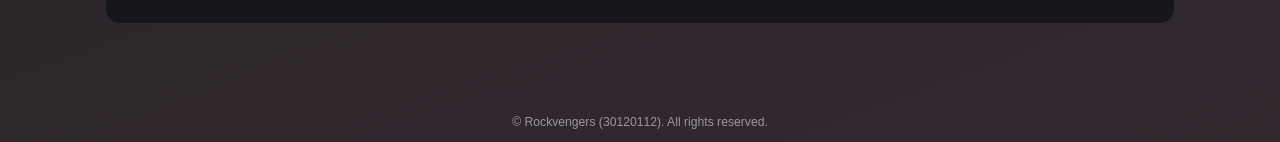
==== commit 1551b7fd: "e-tickets n stuff" ====
--- a/index.html
+++ b/index.html
@@ -5,6 +5,9 @@
 <meta name="viewport" content="width=device-width, initial-scale=1.0">
 <title>Pawnchinema</title>
 <link rel="icon" href="assets/polaroid-3.ico">
+<link rel="preconnect" href="https://fonts.googleapis.com">
+<link rel="preconnect" href="https://fonts.gstatic.com" crossorigin>
+<link rel="stylesheet" href="https://fonts.googleapis.com/css2?family=Bebas+Neue&family=Grenze+Gotisch:wght@700&family=Space+Mono:wght@400;700&display=swap">
 <link rel="stylesheet" href="style.css">
 <style>
   /* jet black and wine ash, testing */
@@ -21,7 +24,7 @@
 </div>
 
 <header class="topbar">
-  <div class="brand">PAWNCHINEMA<span class="dot">.</span></div>
+  <a class="brand" href="index.html"><img class="brand-logo" src="assets/bunchies-logo.png" alt=""><span class="brand-name">Pawnchinema</span></a>
   <nav class="desktop-nav">
     <a href="#browse-section">Movies</a>
     <a href="#about-section">About us</a>
@@ -36,6 +39,12 @@
     <span class="slots-pill" id="slotsPill">73 slots</span>
   </div>
 </header>
+
+<!-- mobile only: Apple TV style swipeable hero -->
+<section class="hero" aria-label="Featured">
+  <div class="hero-track" id="heroTrack"></div>
+  <div class="hero-dots" id="heroDots"></div>
+</section>
 
 <div class="banner-wrap">
   <div class="spotlight" id="spotlight"></div>
@@ -57,11 +66,14 @@
   </button>
 </div>
 
-<main>
+<main class="home">
   <section id="browse-section">
     <h2>Now browsing</h2>
     <div class="browse-row" id="browseRow"></div>
   </section>
+
+  <!-- mobile only: landscape shelves -->
+  <div id="shelves"></div>
 
   <section id="about-section">
     <div class="tab-toggle">
--- a/style.css
+++ b/style.css
@@ -1,3 +1,10 @@
+/* Whole Lotta Red logo font (dafont, personal use only) */
+@font-face{
+  font-family:"Slash Signature";
+  src:url("assets/fonts/Slash Signature Personal Use Only.ttf") format("truetype");
+  font-display:swap;
+}
+
 :root{
   --bg:#0b0b0d;
   --panel:#17161b;
@@ -38,6 +45,14 @@
   letter-spacing:0.01em;
 }
 .brand .dot{color:var(--gold);}
+a.brand{text-decoration:none;}
+.brand-logo{height:44px;width:auto;display:block;filter:drop-shadow(0 2px 6px rgba(0,0,0,.5));}
+.brand-name{
+  font-family:"Slash Signature","Grenze Gotisch",serif;font-weight:400;
+  font-size:1.9rem;line-height:1;letter-spacing:0.01em;
+  color:var(--text);
+  text-shadow:0 0 14px rgba(255,255,255,.12);
+}
 .desktop-nav{display:none;gap:28px;align-items:center;}
 .desktop-nav a{color:var(--muted);text-decoration:none;font-size:0.9rem;font-weight:600;}
 .desktop-nav a:hover{color:var(--gold);}
@@ -307,8 +322,6 @@
 .card-row input{flex:1;}
 .pay-amount{margin:18px 0 10px;text-align:center;color:var(--muted);font-size:0.86rem;}
 
-.qr-wrap{display:flex;flex-direction:column;align-items:center;gap:8px;padding:16px 0 4px;}
-.qr-wrap p{margin:0;font-size:0.72rem;color:#8b839a;}
 .receipt-email{padding:16px 22px 0;display:flex;flex-direction:column;gap:8px;}
 .receipt-email input{
   padding:11px;border-radius:9px;border:1px solid #e4dfe9;font:inherit;font-size:0.88rem;
@@ -343,8 +356,8 @@
 .modal-backdrop.open{display:flex;}
 .modal-panel{
   background:var(--panel);width:100%;max-width:520px;
-  border-radius:18px 18px 0 0;padding:22px;max-height:85vh;
-  display:flex;flex-direction:column;
+  border-radius:18px 18px 0 0;padding:22px;max-height:85vh;max-height:85dvh;
+  display:flex;flex-direction:column;overflow:hidden;
 }
 @media(min-width:600px){
   .modal-backdrop{align-items:center;}
@@ -354,6 +367,8 @@
 .tnc-scroll{
   overflow-y:auto;border:1px solid var(--panel-2);border-radius:10px;
   padding:14px;font-size:0.85rem;color:var(--muted);margin-bottom:14px;flex:1;
+  min-height:0; /* lets the list shrink and scroll instead of overflowing the panel */
+  overscroll-behavior:contain;-webkit-overflow-scrolling:touch;
 }
 .tnc-scroll li{margin-bottom:10px;}
 .agree-row{
@@ -363,16 +378,6 @@
 .modal-panel .pick-btn{margin-top:0;}
 .scroll-hint{font-size:0.74rem;color:var(--danger);margin:-6px 0 12px;}
 
-.ticket{
-  background:#fff;color:#141008;border-radius:14px;overflow:hidden;max-width:380px;margin:24px auto 0;
-}
-.ticket-top{background:linear-gradient(135deg,var(--gold),#fff3c4);padding:20px 22px;}
-.ticket-top p{margin:0;font-size:0.72rem;letter-spacing:0.08em;color:#4a3c08;opacity:0.85;}
-.ticket-top h3{margin:4px 0 0;font-size:1.3rem;}
-.ticket-body{padding:18px 22px;}
-.ticket-row{display:flex;justify-content:space-between;font-size:0.86rem;padding:8px 0;border-bottom:1px dashed #e4dfe9;}
-.ticket-row:last-child{border-bottom:none;}
-.ticket-row span:first-child{color:#8b839a;}
 .ticket-foot{padding:14px 22px 22px;display:flex;gap:10px;}
 .ticket-foot button{flex:1;padding:11px;border-radius:9px;border:none;font-weight:700;cursor:pointer;font-size:0.88rem;}
 .btn-print{background:#141008;color:#fff;}
@@ -484,3 +489,162 @@
 
   #paymentRoot{max-width:520px;}
 }
+
+/* ---------------- payment: email the e-ticket ---------------- */
+.pay-email{
+  width:100%;background:var(--panel);border:1px solid var(--panel-2);border-radius:9px;
+  padding:12px;color:var(--text);font:inherit;font-size:0.9rem;
+}
+.pay-email.bad{border-color:var(--danger);}
+.pay-email-note{font-size:0.76rem;color:var(--muted);margin:8px 0 0;}
+
+/* ---------------- e-ticket (format from e-ticketies.pdf) ----------------
+   sizes are in cqw (% of the ticket's width) so it scales like an image */
+.ticket-summary{color:var(--muted);font-size:0.86rem;margin:22px 0 6px;}
+.eticket-pair{margin-top:18px;}
+.eticket-count{font-size:0.74rem;letter-spacing:0.08em;text-transform:uppercase;color:var(--muted);margin:0 0 6px;}
+.eticket-scroll{container-type:inline-size;margin-bottom:12px;}
+.eticket{
+  display:grid;width:100%;aspect-ratio:1568/507;
+  border-radius:10px;overflow:hidden;
+  box-shadow:0 10px 28px rgba(0,0,0,.18);
+  font-family:"Space Mono",ui-monospace,monospace;
+}
+.eticket.front{grid-template-columns:67.9% 6.2% 1fr;}
+.et-art{position:relative;background:#222 center/cover no-repeat;color:#f4f1ea;}
+.et-art::before{
+  content:"";position:absolute;inset:0;
+  background:linear-gradient(90deg,rgba(0,0,0,.6),rgba(0,0,0,.25) 35%,rgba(0,0,0,.3));
+}
+.et-premiere{
+  position:absolute;left:2.4cqw;top:16%;z-index:1;
+  writing-mode:vertical-rl;font-size:2.1cqw;letter-spacing:.32em;line-height:1.7;
+}
+.et-hallseat{
+  position:absolute;top:22%;left:6%;right:4%;z-index:1;
+  text-align:center;font-size:1.85cqw;letter-spacing:.1em;
+}
+.et-title{
+  position:absolute;left:6%;right:4%;top:56%;transform:translateY(-50%);z-index:1;
+  margin:0;text-align:center;white-space:nowrap;
+  font-family:"Bebas Neue",Impact,sans-serif;font-weight:400;line-height:.9;letter-spacing:.02em;
+  color:#f4f1ea;text-shadow:0 .3cqw 1.4cqw rgba(0,0,0,.55);
+}
+.et-strip{background:#000;display:flex;align-items:center;justify-content:center;}
+.et-strip span{
+  writing-mode:vertical-rl;transform:rotate(180deg);
+  font-family:"Bebas Neue",Impact,sans-serif;font-size:4.4cqw;letter-spacing:.06em;color:#fff;
+}
+.et-stub{
+  background:#fff;color:#141008;text-align:right;
+  display:flex;flex-direction:column;justify-content:center;gap:3cqw;padding:0 2.2cqw;
+}
+.et-stub div{display:flex;flex-direction:column;gap:.5cqw;}
+.et-stub span{font-size:1.75cqw;letter-spacing:.05em;}
+.et-stub b{font-size:1.75cqw;letter-spacing:.03em;}
+
+.eticket.back{grid-template-columns:22.6% 1fr;}
+.et-metal{display:flex;gap:2.4cqw;padding:2.4cqw 2.2cqw 2.4cqw 3cqw;color:#fff;}
+.et-metal.gold{background:linear-gradient(180deg,#d9a548 0%,#f6d88f 24%,#a8742b 50%,#f1cd7e 74%,#d39c45 100%);}
+.et-metal.copper{background:linear-gradient(180deg,#c9785a 0%,#f4b9a0 24%,#97462f 50%,#eda186 74%,#cf7a5c 100%);}
+.et-num{writing-mode:vertical-rl;align-self:center;font-size:5.4cqw;letter-spacing:.32em;text-shadow:0 .2cqw .6cqw rgba(0,0,0,.25);}
+.et-side{display:flex;flex-direction:column;justify-content:space-between;}
+.et-bc-row{display:flex;gap:.8cqw;}
+.et-code{writing-mode:vertical-rl;font-size:1.3cqw;letter-spacing:.04em;color:#141008;}
+.et-barcode{position:relative;width:5.4cqw;height:16cqw;}
+.et-barcode svg{
+  position:absolute;left:50%;top:50%;width:16cqw;height:5.4cqw;
+  transform:translate(-50%,-50%) rotate(90deg);
+}
+.et-info{writing-mode:vertical-rl;font-size:1.3cqw;line-height:1.55;letter-spacing:.04em;}
+.et-terms{
+  background:#fff;color:#141008;padding:3cqw 5cqw;
+  display:flex;flex-direction:column;justify-content:center;
+}
+.et-terms h4{font-family:"Bebas Neue",Impact,sans-serif;font-weight:400;font-size:4.6cqw;line-height:1;margin:0 0 1.2cqw;}
+.et-terms p{font-size:1.32cqw;letter-spacing:.08em;line-height:1.5;margin:0 0 1.3cqw;}
+.et-terms p:last-child{margin-bottom:0;}
+.ticket-actions{max-width:420px;margin:10px auto 0;}
+
+/* ---------------- mobile: Apple TV style ---------------- */
+.hero,#shelves,.detail-backdrop,.detail-meta{display:none;}
+@media (max-width:859px){
+  /* frosted bars, content scrolls underneath */
+  .topbar{
+    position:sticky;top:0;z-index:40;border-bottom:none;
+    background:rgba(11,11,13,.55);
+    -webkit-backdrop-filter:blur(22px) saturate(170%);backdrop-filter:blur(22px) saturate(170%);
+  }
+  .bottom-tabs{
+    background:rgba(18,18,22,.62);border-top:1px solid rgba(255,255,255,.06);
+    -webkit-backdrop-filter:blur(22px) saturate(170%);backdrop-filter:blur(22px) saturate(170%);
+  }
+  .brand-logo{height:36px;}
+  .brand-name{font-size:1.6rem;}
+  .slots-pill{display:none;}
+  .banner-wrap,.quicklinks{display:none;}
+
+  /* hero: full-bleed swipeable key art */
+  .hero{display:block;position:relative;margin-top:-68px;}
+  .hero-track{
+    display:flex;overflow-x:auto;scroll-snap-type:x mandatory;scrollbar-width:none;
+    -webkit-overflow-scrolling:touch;
+  }
+  .hero-track::-webkit-scrollbar{display:none;}
+  .hero-slide{
+    flex:0 0 100%;scroll-snap-align:start;position:relative;
+    height:min(74vh,600px);min-height:420px;
+    background:#111 center/cover no-repeat;color:#fff;text-decoration:none;
+  }
+  .hero-shade{
+    position:absolute;inset:0;
+    background:linear-gradient(180deg,rgba(11,11,13,.55) 0%,rgba(11,11,13,0) 26%,rgba(11,11,13,0) 45%,rgba(11,11,13,.85) 82%,#0b0b0d 100%);
+  }
+  .hero-info{position:absolute;left:20px;right:20px;bottom:30px;text-align:center;}
+  .hero-title{
+    margin:0;font-family:"Bebas Neue",Impact,sans-serif;font-weight:400;
+    font-size:3.1rem;line-height:.95;letter-spacing:.02em;text-shadow:0 2px 18px rgba(0,0,0,.5);
+  }
+  .hero-meta{margin:8px 0 16px;font-size:0.8rem;color:rgba(255,255,255,.75);}
+  .hero-btn{
+    display:inline-block;background:#fff;color:#0b0b0d;font-weight:700;font-size:0.92rem;
+    padding:12px 26px;border-radius:999px;
+  }
+  .hero-dots{display:flex;justify-content:center;gap:6px;margin:10px 0 0;}
+  .hero-dots span{width:6px;height:6px;border-radius:50%;background:rgba(255,255,255,.25);transition:all .25s;}
+  .hero-dots span.active{background:#fff;width:18px;border-radius:4px;}
+
+  /* shelves: big white headers, cards peek past the edge */
+  main.home{padding-left:0;padding-right:0;}
+  main.home > section,#shelves{padding-left:16px;padding-right:16px;}
+  section > h2,.shelf h2{font-size:1.2rem;color:var(--text);font-weight:800;margin:0 0 12px;}
+  #browse-section{margin-top:22px;}
+  .browse-row,.shelf-row{margin:0 -16px;padding:4px 16px 12px;scroll-padding-left:16px;}
+  .poster-card{width:128px;}
+  .poster-card img,.poster-ph{width:128px;height:190px;border-radius:12px;}
+  #shelves{display:block;}
+  .shelf{margin-top:26px;}
+  .shelf-row{display:flex;gap:12px;overflow-x:auto;scroll-snap-type:x mandatory;scrollbar-width:none;}
+  .shelf-row::-webkit-scrollbar{display:none;}
+  .wide-card{flex:0 0 74%;scroll-snap-align:start;color:inherit;text-decoration:none;}
+  .wide-art{aspect-ratio:16/9;border-radius:12px;background:#17161b center/cover no-repeat;}
+  .wide-title{margin-top:8px;font-weight:700;font-size:0.92rem;}
+  .wide-meta{font-size:0.76rem;color:var(--muted);}
+  .wide-meta .price-tag{display:inline;margin:0;font-size:0.76rem;}
+
+  /* movie page: backdrop hero instead of the small poster */
+  #movieRoot > section:first-child{margin-top:0 !important;}
+  .detail-backdrop{
+    display:block;margin:0 -16px;height:62vw;max-height:360px;
+    background:#111 center/cover no-repeat;
+    -webkit-mask-image:linear-gradient(180deg,#000 55%,transparent);mask-image:linear-gradient(180deg,#000 55%,transparent);
+  }
+  .detail-hero{display:block;margin-top:-34px;position:relative;}
+  .detail-hero img{display:none;}
+  .detail-hero h2{font-family:"Bebas Neue",Impact,sans-serif;font-weight:400;font-size:2.4rem;line-height:1;letter-spacing:.02em;}
+  .detail-meta{display:block;margin:2px 0 6px;font-size:0.8rem;color:var(--muted);}
+
+  /* e-ticket: keep it legible, swipe sideways on small screens */
+  .eticket-scroll{overflow-x:auto;margin:0 -16px 12px;padding:0 16px;container-type:normal;}
+  .eticket{min-width:640px;container-type:inline-size;}
+}
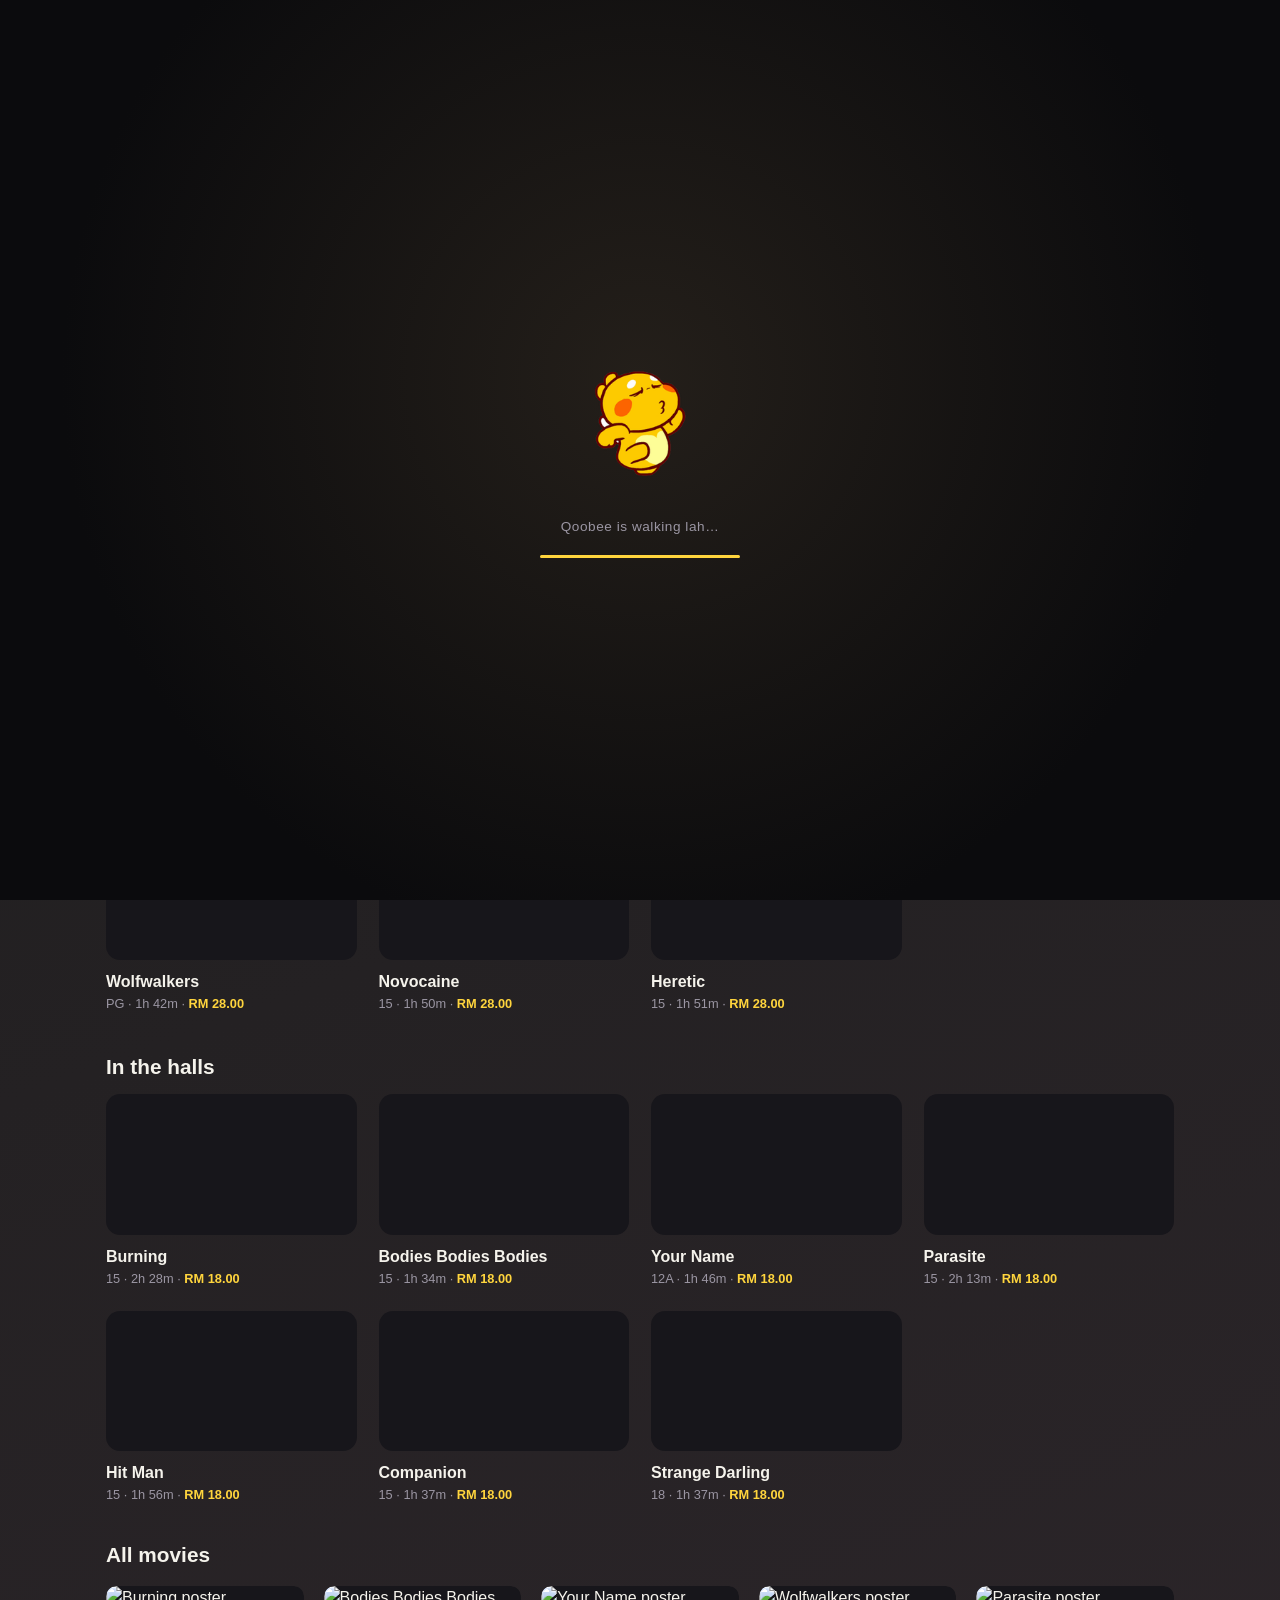
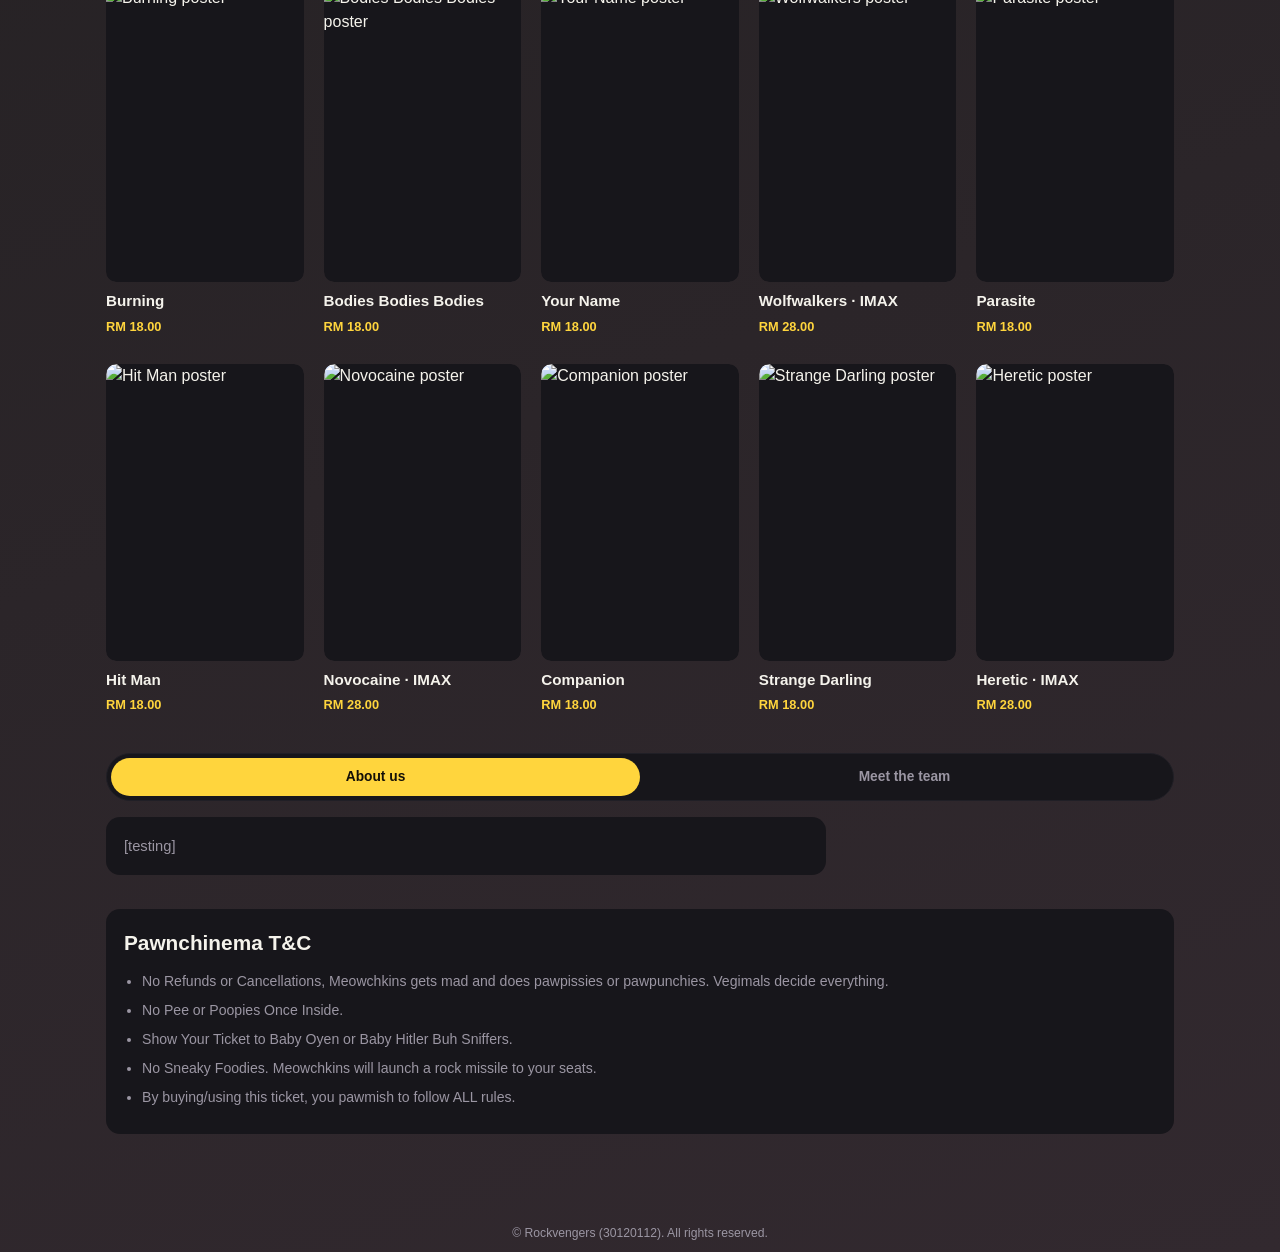
==== commit 9e2945b4: "trailers n times" ====
--- a/index.html
+++ b/index.html
@@ -24,7 +24,14 @@
 </div>
 
 <header class="topbar">
-  <a class="brand" href="index.html"><img class="brand-logo" src="assets/bunchies-logo.png" alt=""><span class="brand-name">Pawnchinema</span></a>
+  <a class="brand brand-mark" href="index.html" aria-label="Pawnchinema">
+    <img class="brand-logo" src="assets/bunchies-logo.png" alt="">
+    <!-- wordmark curves under the bunny like a smile -->
+    <svg class="brand-arc" viewBox="0 0 160 46" aria-hidden="true">
+      <path id="brandArc" d="M6,8 Q80,52 154,8" fill="none"/>
+      <text><textPath href="#brandArc" startOffset="50%" text-anchor="middle" textLength="140" lengthAdjust="spacingAndGlyphs">Pawnchinema</textPath></text>
+    </svg>
+  </a>
   <nav class="desktop-nav">
     <a href="#browse-section">Movies</a>
     <a href="#about-section">About us</a>
@@ -36,7 +43,6 @@
       <option value="MYR">MYR · RM</option>
       <option value="GBP">GBP · £</option>
     </select>
-    <span class="slots-pill" id="slotsPill">73 slots</span>
   </div>
 </header>
 
@@ -67,13 +73,13 @@
 </div>
 
 <main class="home">
+  <!-- landscape shelves (IMAX / halls) -->
+  <div id="shelves"></div>
+
   <section id="browse-section">
-    <h2>Now browsing</h2>
+    <h2>All movies</h2>
     <div class="browse-row" id="browseRow"></div>
   </section>
-
-  <!-- mobile only: landscape shelves -->
-  <div id="shelves"></div>
 
   <section id="about-section">
     <div class="tab-toggle">
--- a/style.css
+++ b/style.css
@@ -648,3 +648,110 @@
   .eticket-scroll{overflow-x:auto;margin:0 -16px 12px;padding:0 16px;container-type:normal;}
   .eticket{min-width:640px;container-type:inline-size;}
 }
+
+/* ---------------- round 3 ---------------- */
+/* logo: bunny with the wordmark curving underneath */
+.brand-mark{position:relative;display:block;width:160px;height:84px;flex-shrink:0;}
+.brand-mark .brand-logo{position:absolute;left:50%;top:0;transform:translateX(-50%);height:58px;}
+.brand-arc{position:absolute;left:0;bottom:0;width:160px;height:46px;overflow:visible;}
+.brand-arc text{
+  font-family:"Slash Signature","Grenze Gotisch",serif;font-size:24px;
+  fill:var(--text);paint-order:stroke;stroke:rgba(0,0,0,.55);stroke-width:2px;
+}
+.tz-note{font-size:0.74rem;font-weight:600;color:var(--muted);margin-left:6px;}
+
+/* trailer previews: iframe sits under shade/text, never steals the mouse */
+.trailer-host{position:relative;overflow:hidden;}
+.trailer-frame{
+  position:absolute;left:50%;top:50%;transform:translate(-50%,-50%);
+  border:0;pointer-events:none;opacity:0;transition:opacity .5s ease;
+}
+.trailer-frame.on{opacity:1;}
+.poster-wrap{border-radius:10px;}
+.poster-wrap img{display:block;}
+.trailer-btn{
+  margin-top:14px;padding:10px 18px;border-radius:999px;border:1px solid var(--panel-2);
+  background:var(--panel);color:var(--text);font:inherit;font-weight:700;font-size:0.86rem;cursor:pointer;
+}
+.trailer-btn:hover{border-color:var(--gold);color:var(--gold);}
+.trailer-modal{align-items:center !important;padding:16px;}
+.trailer-box{position:relative;width:min(960px,100%);aspect-ratio:16/9;background:#000;border-radius:14px;overflow:hidden;}
+.trailer-box iframe{width:100%;height:100%;border:0;}
+.trailer-close{
+  position:absolute;top:8px;right:8px;z-index:2;width:34px;height:34px;border-radius:50%;
+  border:none;background:rgba(0,0,0,.6);color:#fff;font-size:1rem;cursor:pointer;
+}
+
+/* my ticket, nothing bought yet */
+.ticket-empty{text-align:center;padding:40px 16px 10px;}
+.ticket-empty img{width:150px;height:150px;}
+.ticket-empty h2{margin:8px 0 4px;}
+.ticket-empty p{color:var(--muted);margin:0 0 20px;}
+.ticket-empty .pick-btn{display:inline-block;width:auto;padding:13px 28px;text-decoration:none;}
+
+/* phone hero: description is desktop only, bigger logo needs more room */
+.hero-desc{display:none;}
+@media (max-width:859px){
+  .brand-mark{width:132px;height:70px;}
+  .brand-mark .brand-logo{height:46px;}
+  .brand-arc{width:132px;height:38px;}
+  .hero{margin-top:-102px;}
+}
+
+/* desktop: tvOS x cinejoy — full-width cinematic hero + landscape shelves */
+@media (min-width:860px){
+  .banner-wrap{display:none;}
+  .topbar{
+    position:sticky;top:0;z-index:40;border-bottom:none;
+    background:linear-gradient(180deg,rgba(11,11,13,.85),rgba(11,11,13,.35));
+    -webkit-backdrop-filter:blur(14px);backdrop-filter:blur(14px);
+  }
+  .hero{display:block;position:relative;margin-top:-120px;}
+  .hero-track{display:flex;overflow-x:auto;scroll-snap-type:x mandatory;scrollbar-width:none;}
+  .hero-track::-webkit-scrollbar{display:none;}
+  .hero-slide{
+    flex:0 0 100%;scroll-snap-align:start;position:relative;height:min(82vh,760px);
+    background:#111 center/cover no-repeat;color:#fff;text-decoration:none;
+  }
+  .hero-shade{
+    position:absolute;inset:0;
+    background:
+      linear-gradient(90deg,rgba(11,11,13,.92) 0%,rgba(11,11,13,.55) 38%,rgba(11,11,13,0) 65%),
+      linear-gradient(180deg,rgba(11,11,13,.6) 0%,rgba(11,11,13,0) 22%,rgba(11,11,13,0) 70%,#0b0b0d 100%);
+  }
+  .hero-info{position:absolute;left:max(48px,calc((100vw - 1100px)/2 + 16px));bottom:13%;width:min(520px,45vw);}
+  .hero-title{
+    margin:0;font-family:"Bebas Neue",Impact,sans-serif;font-weight:400;
+    font-size:clamp(3.4rem,6vw,5.6rem);line-height:.92;letter-spacing:.02em;text-shadow:0 4px 30px rgba(0,0,0,.5);
+  }
+  .hero-meta{margin:10px 0 0;font-size:0.9rem;color:rgba(255,255,255,.75);}
+  .hero-desc{display:block;margin:12px 0 22px;font-size:0.98rem;line-height:1.55;color:rgba(255,255,255,.85);}
+  .hero-btn{
+    display:inline-block;background:#fff;color:#0b0b0d;font-weight:800;font-size:0.95rem;
+    padding:13px 30px;border-radius:999px;transition:transform .2s ease,box-shadow .2s ease;
+  }
+  .hero-slide:hover .hero-btn{transform:scale(1.05);box-shadow:0 8px 30px rgba(255,255,255,.25);}
+  .hero-dots{position:absolute;right:max(48px,calc((100vw - 1100px)/2 + 16px));bottom:13%;display:flex;gap:7px;}
+  .hero-dots span{width:7px;height:7px;border-radius:50%;background:rgba(255,255,255,.3);transition:all .25s;}
+  .hero-dots span.active{background:#fff;width:22px;border-radius:4px;}
+
+  #shelves{display:block;}
+  .shelf{margin-top:38px;}
+  .shelf h2,section > h2{font-size:1.3rem;color:var(--text);font-weight:800;}
+  .shelf-row{display:grid;grid-template-columns:repeat(4,1fr);gap:22px;}
+  .wide-card{color:inherit;text-decoration:none;display:block;}
+  .wide-art{
+    aspect-ratio:16/9;border-radius:14px;background:#17161b center/cover no-repeat;
+    transition:transform .25s ease,box-shadow .25s ease;
+  }
+  /* tvOS focus: lift, scale and glow */
+  .wide-card:hover .wide-art,.poster-card:hover .poster-wrap{
+    transform:translateY(-6px) scale(1.04);
+    box-shadow:0 18px 40px rgba(0,0,0,.6),0 0 0 2px rgba(255,255,255,.18);
+  }
+  .poster-wrap{transition:transform .25s ease,box-shadow .25s ease;}
+  .poster-card:hover img{transform:none;}
+  .wide-title{margin-top:10px;font-weight:700;}
+  .wide-meta{font-size:0.8rem;color:var(--muted);}
+  .wide-meta .price-tag{display:inline;margin:0;font-size:0.8rem;}
+}
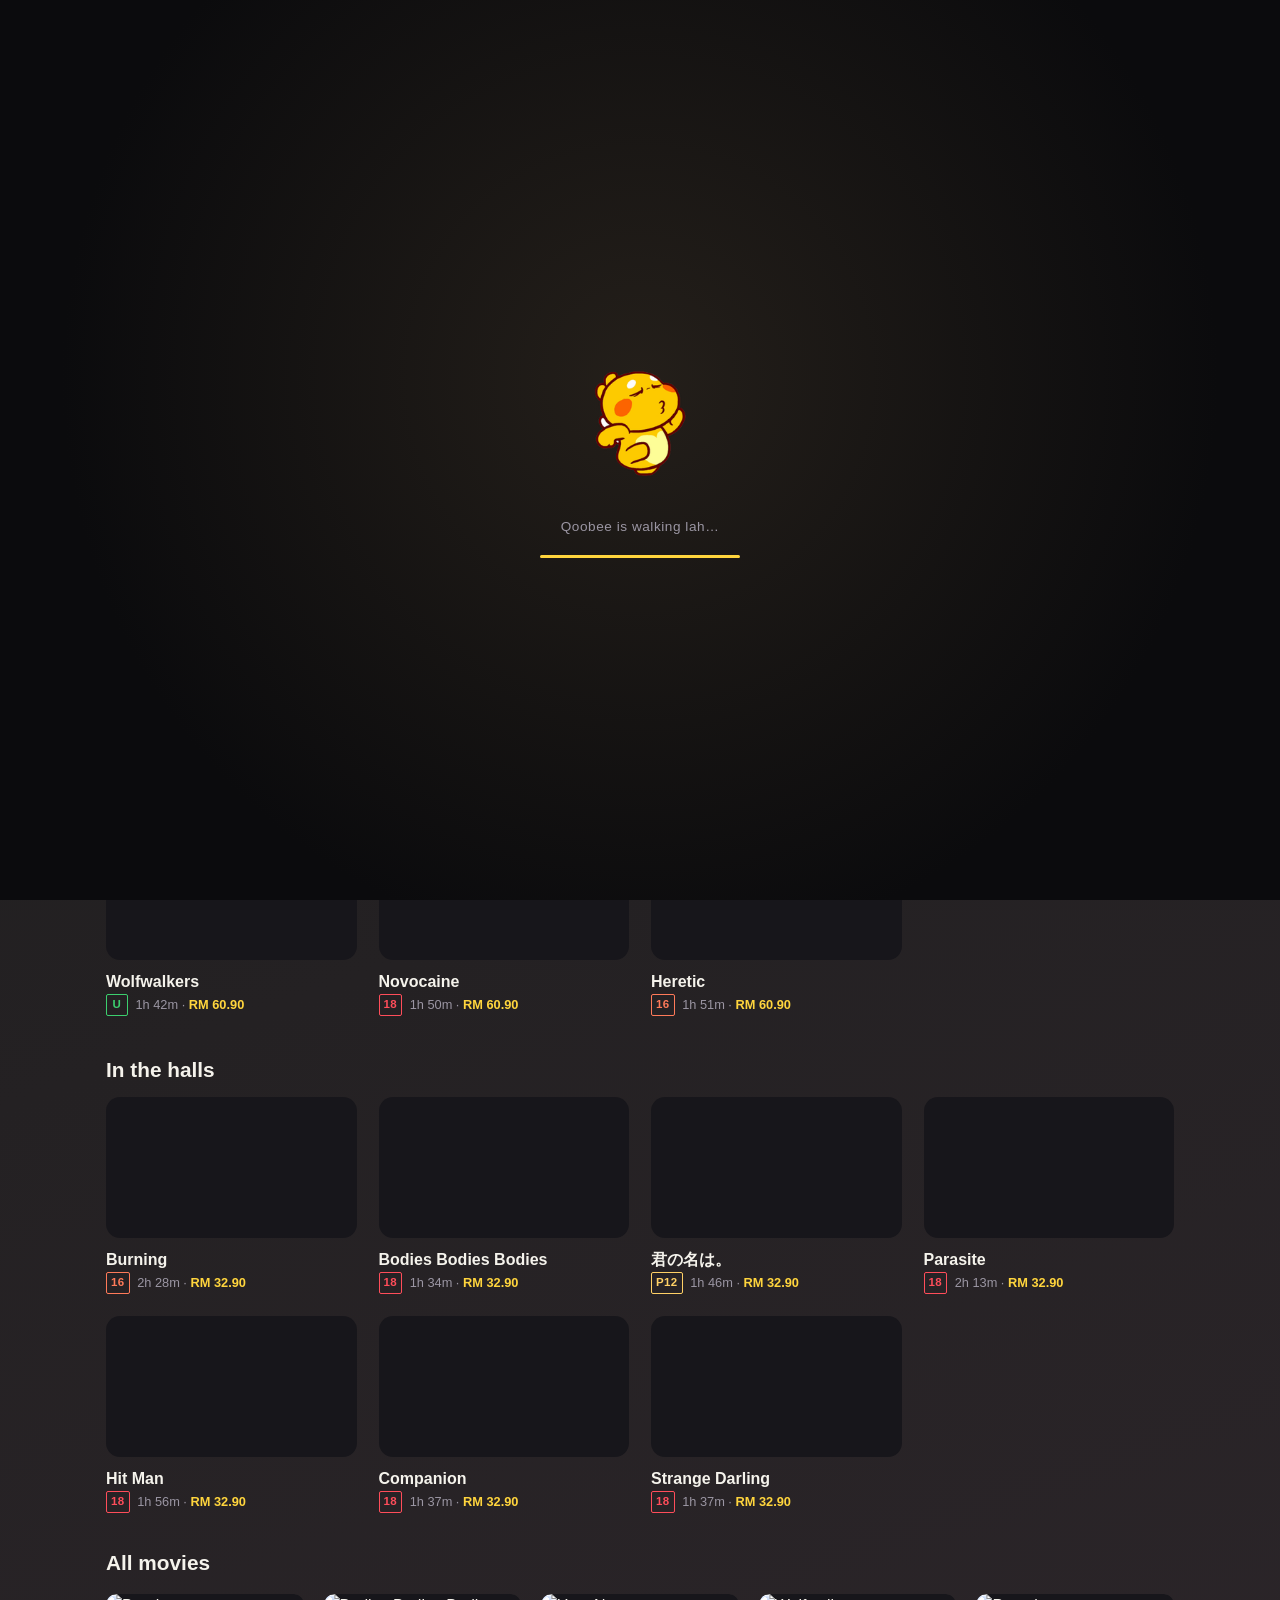
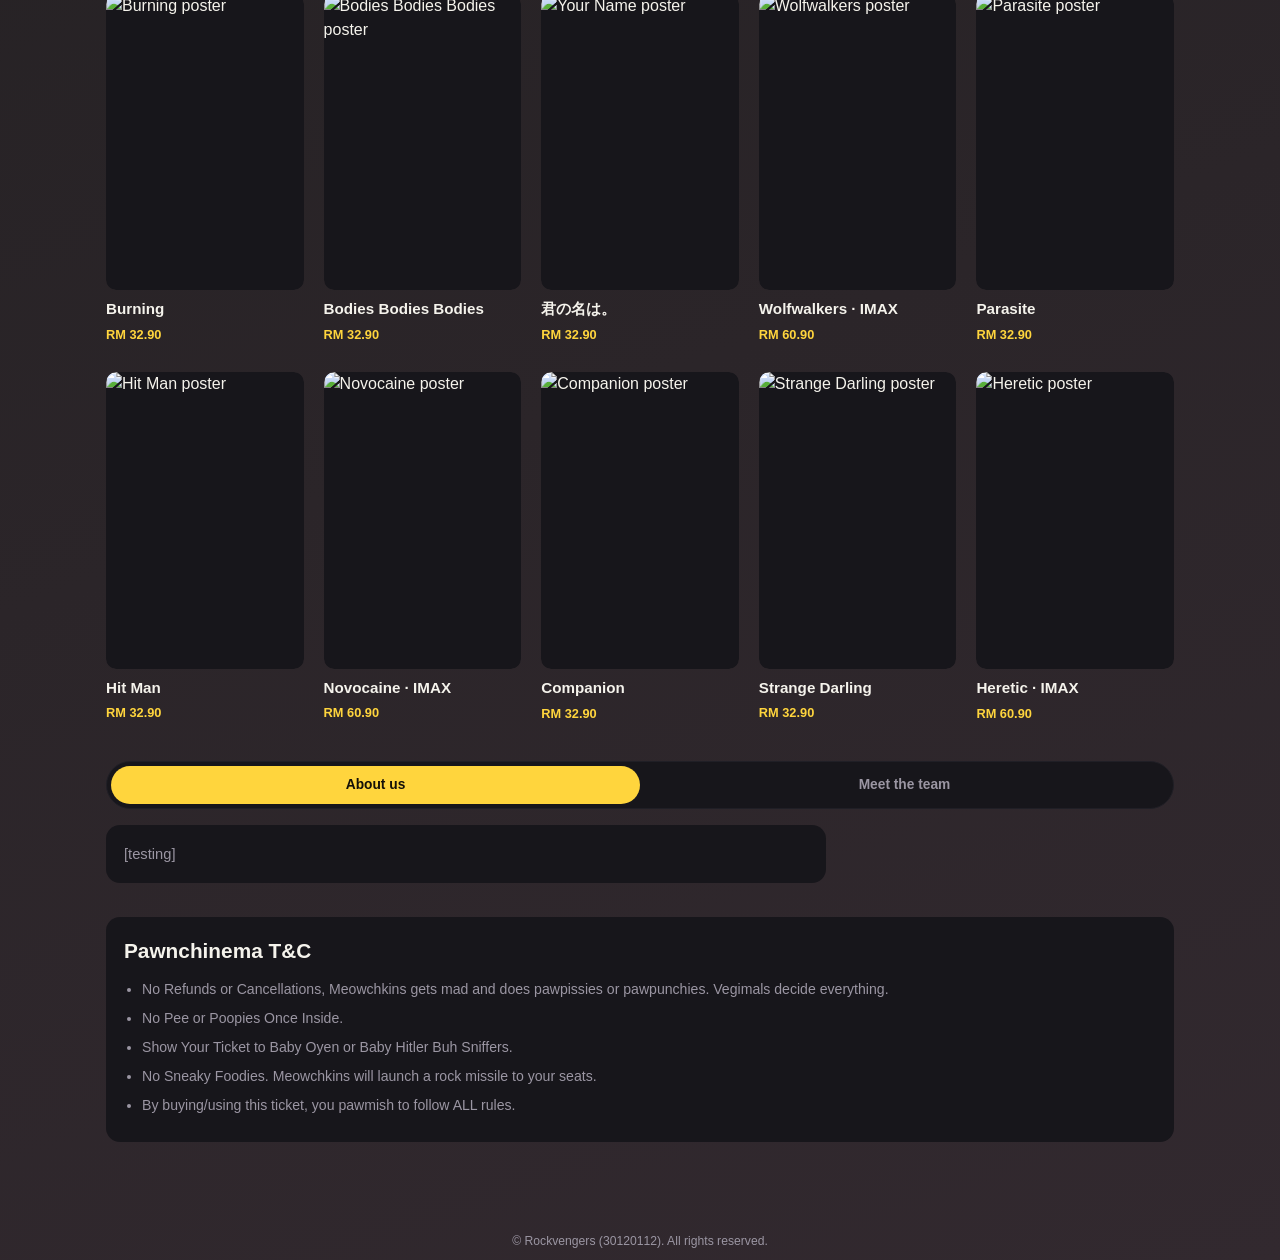
==== commit 96a558c0: "Update index.html" ====
--- a/index.html
+++ b/index.html
@@ -26,7 +26,7 @@
 <header class="topbar">
   <a class="brand brand-mark" href="index.html" aria-label="Pawnchinema">
     <img class="brand-logo" src="assets/bunchies-logo.png" alt="">
-    <!-- wordmark curves under the bunny like a smile -->
+    <!-- logo text to curve like a smile -->
     <svg class="brand-arc" viewBox="0 0 160 46" aria-hidden="true">
       <path id="brandArc" d="M6,8 Q80,52 154,8" fill="none"/>
       <text><textPath href="#brandArc" startOffset="50%" text-anchor="middle" textLength="140" lengthAdjust="spacingAndGlyphs">Pawnchinema</textPath></text>
@@ -46,7 +46,7 @@
   </div>
 </header>
 
-<!-- mobile only: Apple TV style swipeable hero -->
+<!-- mobile only: Apple TV style -->
 <section class="hero" aria-label="Featured">
   <div class="hero-track" id="heroTrack"></div>
   <div class="hero-dots" id="heroDots"></div>
--- a/style.css
+++ b/style.css
@@ -508,7 +508,7 @@
   display:grid;width:100%;aspect-ratio:1568/507;
   border-radius:10px;overflow:hidden;
   box-shadow:0 10px 28px rgba(0,0,0,.18);
-  font-family:"Space Mono",ui-monospace,monospace;
+  font-family:"Courier Prime","Space Mono",ui-monospace,monospace;
 }
 .eticket.front{grid-template-columns:67.9% 6.2% 1fr;}
 .et-art{position:relative;background:#222 center/cover no-repeat;color:#f4f1ea;}
@@ -533,7 +533,7 @@
 .et-strip{background:#000;display:flex;align-items:center;justify-content:center;}
 .et-strip span{
   writing-mode:vertical-rl;transform:rotate(180deg);
-  font-family:"Bebas Neue",Impact,sans-serif;font-size:4.4cqw;letter-spacing:.06em;color:#fff;
+  font-family:"Oswald","Bebas Neue",Impact,sans-serif;font-weight:400;font-size:3.6cqw;letter-spacing:.06em;color:#fff;
 }
 .et-stub{
   background:#fff;color:#141008;text-align:right;
@@ -561,7 +561,7 @@
   background:#fff;color:#141008;padding:3cqw 5cqw;
   display:flex;flex-direction:column;justify-content:center;
 }
-.et-terms h4{font-family:"Bebas Neue",Impact,sans-serif;font-weight:400;font-size:4.6cqw;line-height:1;margin:0 0 1.2cqw;}
+.et-terms h4{font-family:"Oswald","Bebas Neue",Impact,sans-serif;font-weight:700;letter-spacing:-.01em;font-size:4.6cqw;line-height:1;margin:0 0 1.2cqw;}
 .et-terms p{font-size:1.32cqw;letter-spacing:.08em;line-height:1.5;margin:0 0 1.3cqw;}
 .et-terms p:last-child{margin-bottom:0;}
 .ticket-actions{max-width:420px;margin:10px auto 0;}
@@ -651,9 +651,10 @@
 
 /* ---------------- round 3 ---------------- */
 /* logo: bunny with the wordmark curving underneath */
-.brand-mark{position:relative;display:block;width:160px;height:84px;flex-shrink:0;}
+.brand-mark{position:relative;display:block;width:160px;height:108px;flex-shrink:0;}
 .brand-mark .brand-logo{position:absolute;left:50%;top:0;transform:translateX(-50%);height:58px;}
-.brand-arc{position:absolute;left:0;bottom:0;width:160px;height:46px;overflow:visible;}
+/* starts 4px under the bunny so the arc's raised ends never touch it */
+.brand-arc{position:absolute;left:0;top:62px;width:160px;height:46px;overflow:visible;}
 .brand-arc text{
   font-family:"Slash Signature","Grenze Gotisch",serif;font-size:24px;
   fill:var(--text);paint-order:stroke;stroke:rgba(0,0,0,.55);stroke-width:2px;
@@ -692,10 +693,10 @@
 /* phone hero: description is desktop only, bigger logo needs more room */
 .hero-desc{display:none;}
 @media (max-width:859px){
-  .brand-mark{width:132px;height:70px;}
+  .brand-mark{width:132px;height:88px;}
   .brand-mark .brand-logo{height:46px;}
-  .brand-arc{width:132px;height:38px;}
-  .hero{margin-top:-102px;}
+  .brand-arc{width:132px;height:38px;top:50px;}
+  .hero{margin-top:-120px;}
 }
 
 /* desktop: tvOS x cinejoy — full-width cinematic hero + landscape shelves */
@@ -706,7 +707,7 @@
     background:linear-gradient(180deg,rgba(11,11,13,.85),rgba(11,11,13,.35));
     -webkit-backdrop-filter:blur(14px);backdrop-filter:blur(14px);
   }
-  .hero{display:block;position:relative;margin-top:-120px;}
+  .hero{display:block;position:relative;margin-top:-144px;}
   .hero-track{display:flex;overflow-x:auto;scroll-snap-type:x mandatory;scrollbar-width:none;}
   .hero-track::-webkit-scrollbar{display:none;}
   .hero-slide{
@@ -755,3 +756,90 @@
   .wide-meta{font-size:0.8rem;color:var(--muted);}
   .wide-meta .price-tag{display:inline;margin:0;font-size:0.8rem;}
 }
+
+/* ---------------- round 4 ---------------- */
+/* ratings: UK uses BBFC-style coloured squares, Malaysia LPF-style boxed tags */
+.rating-badge{
+  display:inline-flex;align-items:center;justify-content:center;vertical-align:1px;
+  min-width:1.9em;height:1.9em;padding:0 .35em;margin-right:4px;
+  font-weight:800;font-size:0.72rem;line-height:1;color:#fff;
+}
+.rating-badge.bbfc{border-radius:5px;}
+.bbfc.r-u{background:#1e9e47;}
+.bbfc.r-pg{background:#f2b600;color:#141008;}
+.bbfc.r-12a,.bbfc.r-12{background:#f27b00;}
+.bbfc.r-15{background:#e8197d;}
+.bbfc.r-18{background:#d6141d;}
+.rating-badge.lpf{border-radius:2px;background:transparent;border:1.5px solid currentColor;letter-spacing:.03em;}
+.lpf.r-u{color:#3ccf6e;}
+.lpf.r-p12{color:#ffd166;}
+.lpf.r-13{color:#ffa348;}
+.lpf.r-16{color:#ff7a59;}
+.lpf.r-18{color:#ff4d5a;}
+
+/* ticket types on the seat page */
+.ticket-types{display:flex;flex-direction:column;gap:10px;}
+.type-row{
+  display:flex;align-items:center;justify-content:space-between;gap:12px;
+  background:var(--panel);border:1px solid var(--panel-2);border-radius:12px;padding:12px 14px;
+}
+.type-name{font-weight:800;}
+.type-note{font-size:0.78rem;color:var(--muted);}
+.type-ctrl{display:flex;align-items:center;gap:10px;}
+.type-btn{
+  width:32px;height:32px;border-radius:50%;border:1px solid var(--panel-2);
+  background:var(--panel-2);color:var(--text);font-size:1.1rem;font-weight:700;cursor:pointer;
+}
+.type-btn:disabled{opacity:.3;cursor:not-allowed;}
+.type-count{min-width:1.2em;text-align:center;font-weight:800;}
+.pay-types{margin-top:6px !important;color:var(--gold) !important;font-weight:700;}
+@media (min-width:860px){
+  #movieRoot > section{grid-column:2;}
+  #movieRoot > section:nth-of-type(1){grid-column:1;grid-row:1 / span 4;}
+}
+
+/* e-ticket art: blurred poster stretched across, sharp poster on the right */
+.et-art{background:#111;overflow:hidden;}
+.et-art::before{z-index:1;background:linear-gradient(90deg,rgba(0,0,0,.7),rgba(0,0,0,.35) 55%,rgba(0,0,0,.1));}
+.et-art-fill{
+  position:absolute;inset:-6%;background:center/cover no-repeat;
+  filter:blur(2.2cqw) saturate(1.2) brightness(.75);
+}
+.et-poster{
+  position:absolute;top:0;right:0;height:100%;width:auto;max-width:none;z-index:1;
+  box-shadow:-1.5cqw 0 3cqw rgba(0,0,0,.55);
+}
+.et-premiere{z-index:2;max-height:72%;}
+.et-hallseat{z-index:2;left:8%;right:34%;}
+.et-title{
+  z-index:2;left:8%;right:34%;white-space:normal;line-height:.95;
+  font-weight:700;text-transform:none;overflow-wrap:break-word;
+}
+.et-stub em{font-style:normal;font-size:1.3cqw;letter-spacing:.08em;color:#6b6b6b;}
+
+/* ---------------- round 5: e-ticket back strip ----------------
+   fixed columns so nothing collides: [number] [code + barcode on top / info at the bottom]
+   longest code is 29 chars; at 0.9cqw Courier that's ~15.7cqw, the barcode's length */
+.et-metal{display:grid;grid-template-columns:auto auto;justify-content:start;column-gap:2.2cqw;padding:2.4cqw 1.8cqw 2.4cqw 2.6cqw;}
+.et-metal.sage{background:linear-gradient(180deg,#7f9a7a 0%,#cfe0c6 24%,#5d7559 50%,#c3d7b9 74%,#86a07f 100%);}
+.et-metal.bronze{background:linear-gradient(180deg,#a8683f 0%,#e9b48a 24%,#7a4524 50%,#dea67b 74%,#b0744a 100%);}
+.et-num{align-self:center;font-size:5cqw;letter-spacing:.28em;}
+.et-side{display:flex;flex-direction:column;justify-content:space-between;height:100%;min-height:0;}
+.et-bc-row{display:flex;align-items:flex-start;gap:.5cqw;height:15.8cqw;}
+.et-code{font-size:.9cqw;letter-spacing:0;line-height:1;white-space:nowrap;}
+.et-barcode{width:4.6cqw;height:15.8cqw;}
+.et-barcode svg{width:15.8cqw;height:4.6cqw;}
+.et-info{font-size:.95cqw;line-height:1.45;letter-spacing:.02em;white-space:nowrap;max-height:10cqw;}
+
+/* ---------------- round 6 ---------------- */
+/* back strip: only a big barcode, turned to run down the strip */
+.et-metal{display:flex;align-items:center;justify-content:center;padding:2.4cqw;}
+.et-metal .et-barcode{position:relative;width:11cqw;height:26cqw;}
+.et-metal .et-barcode svg{width:26cqw;height:11cqw;}
+.et-stub{gap:2.2cqw;}
+
+/* payment: tax-inclusive receipt split */
+.pay-tax{display:grid;grid-template-columns:1fr auto;gap:2px 12px;margin-top:10px;font-size:0.82rem;color:var(--muted);}
+.pay-tax b{color:var(--text);padding-top:4px;border-top:1px solid var(--panel-2);margin-top:4px;}
+/* JsBarcode puts an inline transform on its <svg>, which cancelled the rotation */
+.et-metal .et-barcode svg{position:absolute;left:50%;top:50%;transform:translate(-50%,-50%) rotate(90deg) !important;}
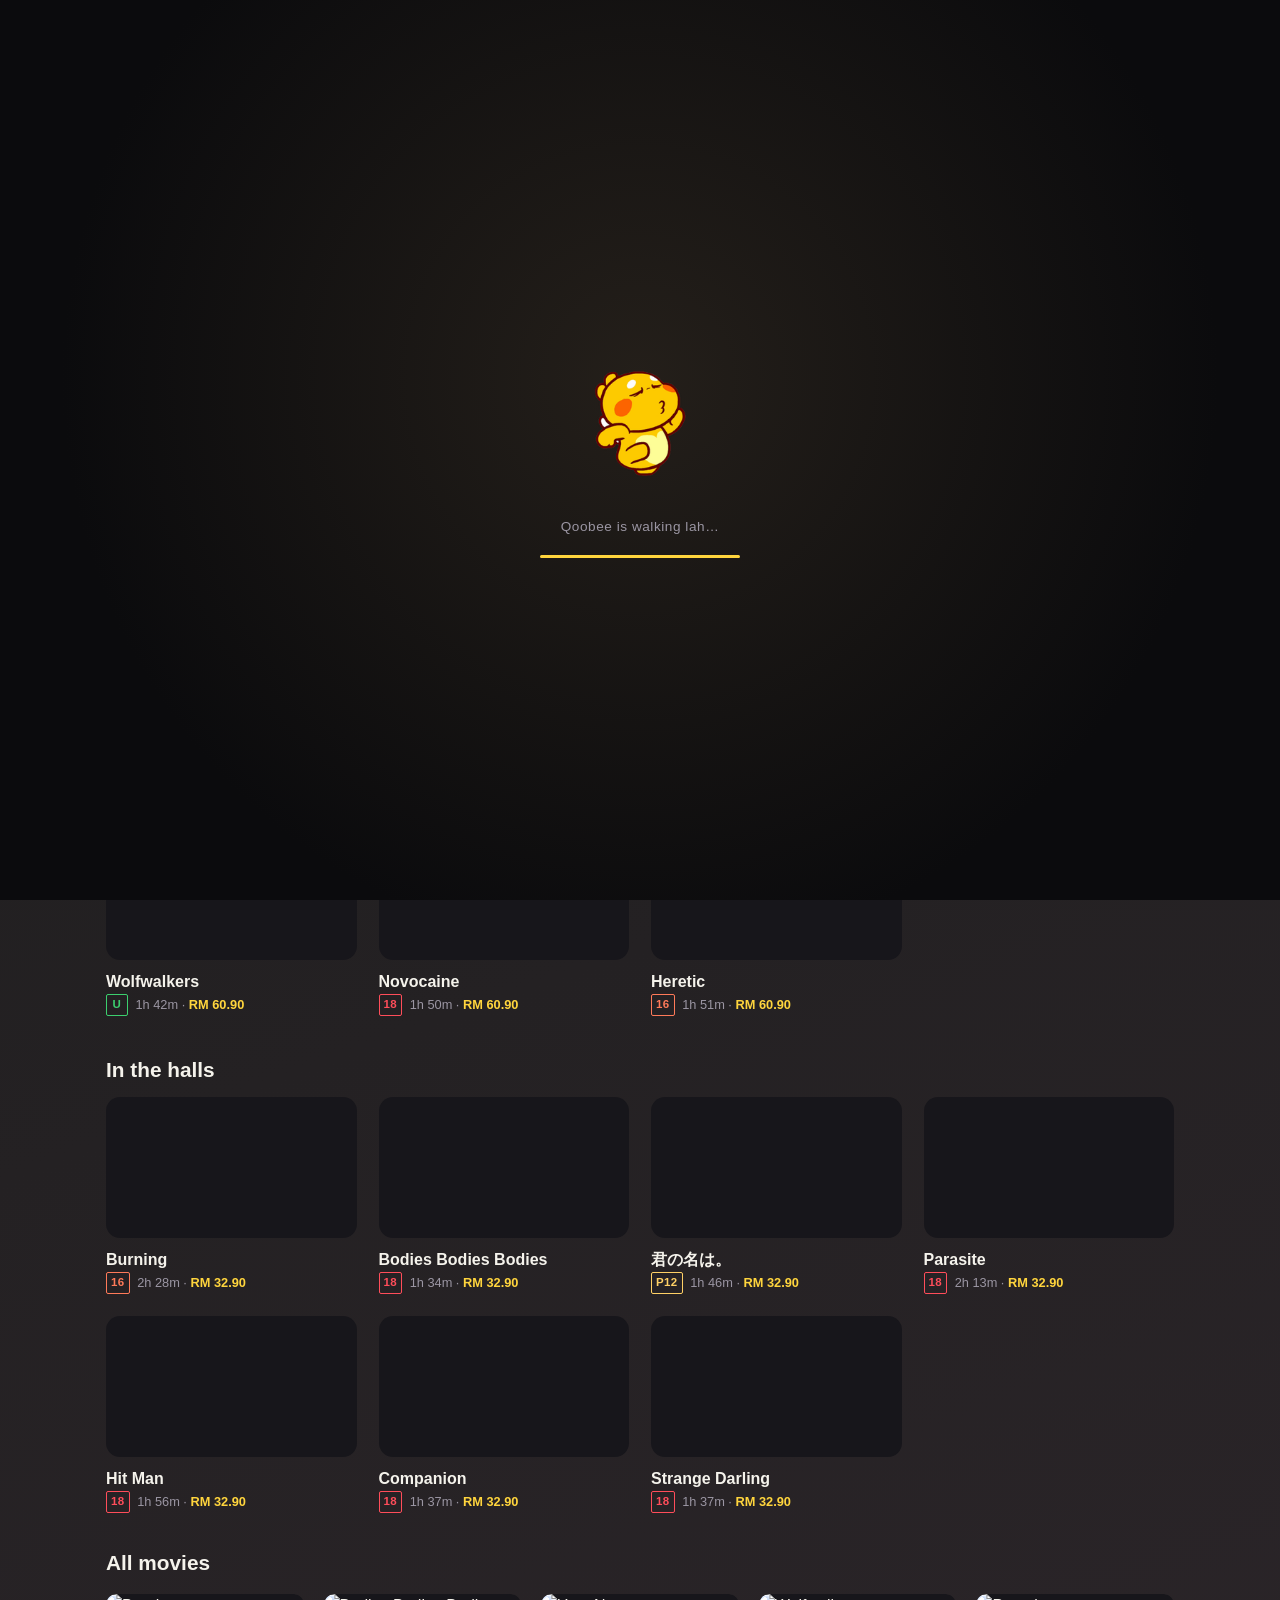
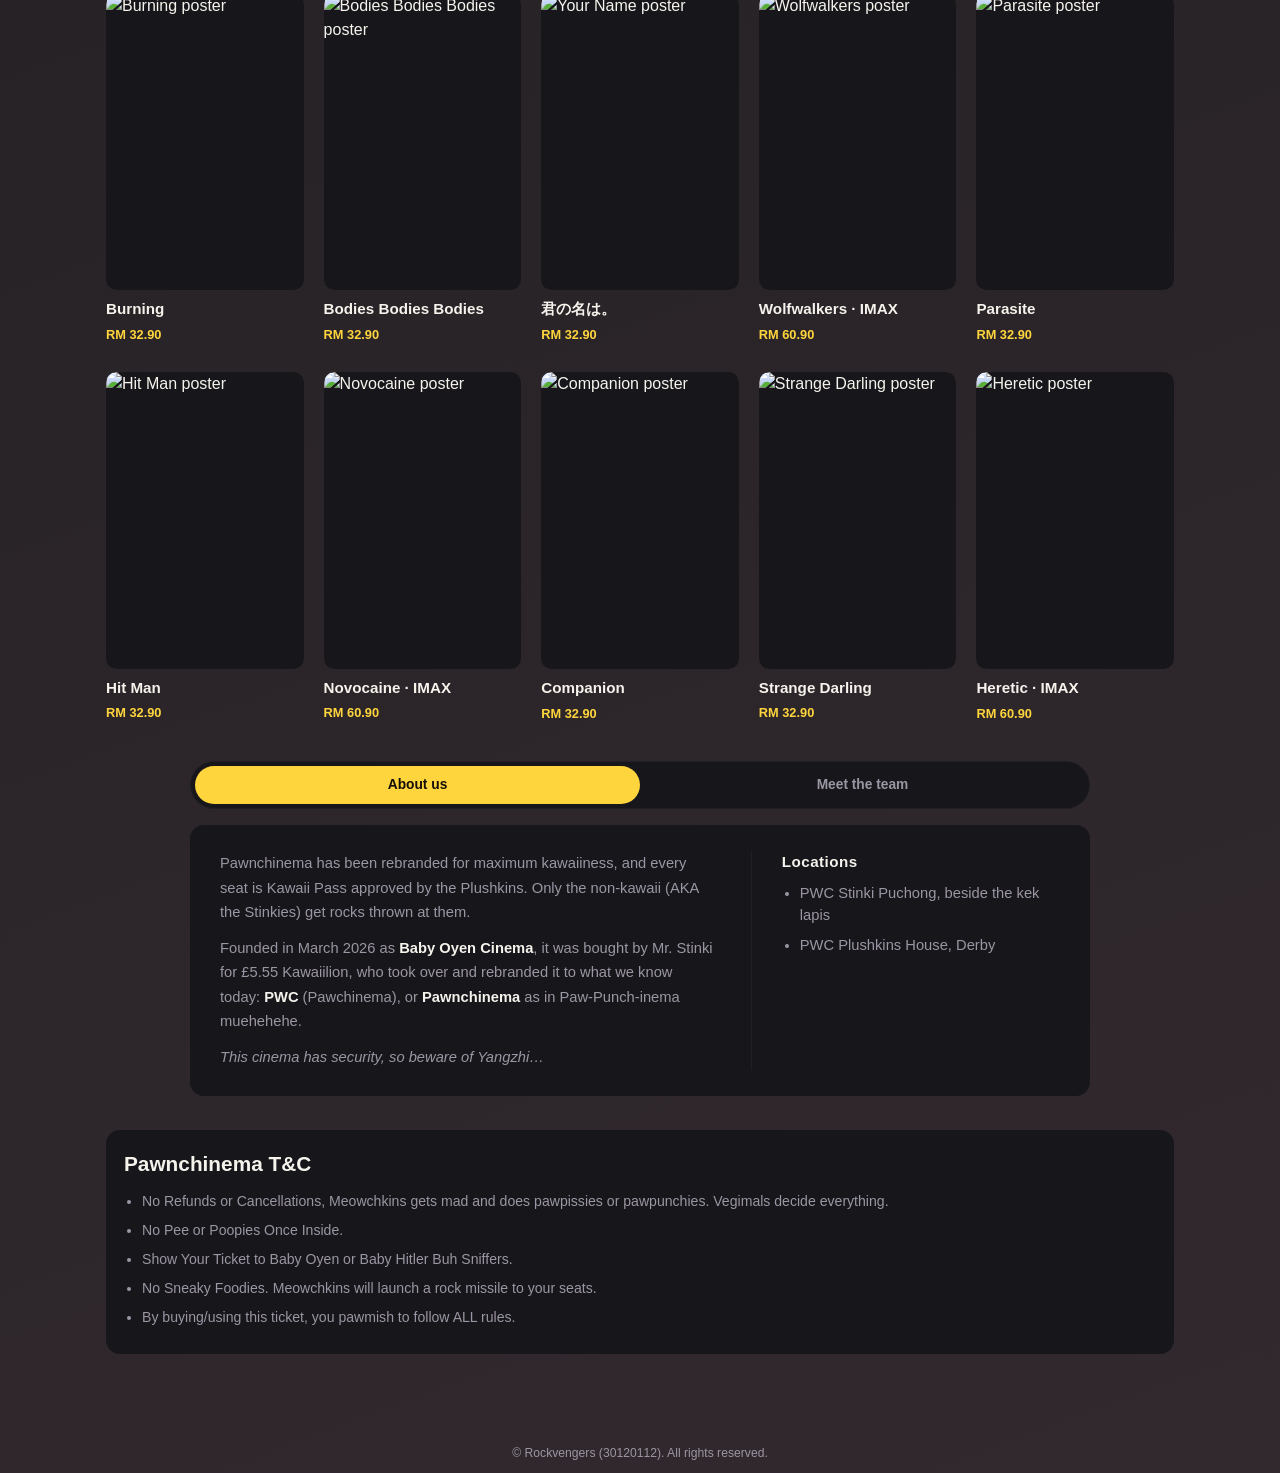
==== commit 1f4bba74: "check in kiosk" ====
--- a/index.html
+++ b/index.html
@@ -37,6 +37,7 @@
     <a href="#about-section">About us</a>
     <a href="#tnc-section">T&amp;C</a>
     <a href="ticket.html">My ticket</a>
+    <a href="stamp.html">Check in</a>
   </nav>
   <div class="topbar-right">
     <select class="currency-select" id="currencySelect" aria-label="Currency">
--- a/style.css
+++ b/style.css
@@ -1,4 +1,4 @@
-/* Whole Lotta Red logo font (dafont, personal use only) */
+/* Whole Lotta Red logo font */
 @font-face{
   font-family:"Slash Signature";
   src:url("assets/fonts/Slash Signature Personal Use Only.ttf") format("truetype");
@@ -394,7 +394,7 @@
   background-repeat:no-repeat;
   background-size:auto 100%;
   background-position-x:calc(var(--h) * -696.5 / 220);
-  animation:qoobee-walk 0.6s infinite;
+  animation:qoobee-walk 0.9s infinite;
   animation-timing-function:steps(1, end);
 }
 @keyframes qoobee-walk{
@@ -468,7 +468,7 @@
   .browse-row{display:grid;grid-template-columns:repeat(5,1fr);gap:28px 20px;overflow:visible;padding:4px 0;}
   .poster-card{width:auto;}
   .poster-card img,.poster-ph{width:100%;height:auto;aspect-ratio:2/3;}
-  .team-grid{grid-template-columns:repeat(3,minmax(0,200px));justify-content:start;}
+  .team-grid{grid-template-columns:repeat(3,minmax(0,200px));justify-content:center;}
   .about-copy{max-width:720px;}
 
   #movieRoot{display:grid;grid-template-columns:300px 1fr;column-gap:56px;align-items:start;}
@@ -843,3 +843,330 @@
 .pay-tax b{color:var(--text);padding-top:4px;border-top:1px solid var(--panel-2);margin-top:4px;}
 /* JsBarcode puts an inline transform on its <svg>, which cancelled the rotation */
 .et-metal .et-barcode svg{position:absolute;left:50%;top:50%;transform:translate(-50%,-50%) rotate(90deg) !important;}
+.about-copy ul{margin:0 0 10px;padding-left:20px;}
+.about-copy li{margin-bottom:4px;}
+.about-copy b{color:var(--text);}
+
+/* ---------------- secret anniversary gift ---------------- */
+.gift-again{
+  display:block;margin:0 auto 12px;padding:10px 20px;border-radius:999px;border:none;
+  background:#C96F4F;color:#F8F6EE;font:inherit;font-weight:700;cursor:pointer;
+}
+.gift-layer{
+  position:fixed;inset:0;z-index:120;display:flex;align-items:center;justify-content:center;
+  background:rgba(10,8,12,.72);-webkit-backdrop-filter:blur(6px);backdrop-filter:blur(6px);
+  animation:gift-fade .35s ease;overflow:hidden;
+}
+@keyframes gift-fade{from{opacity:0;}to{opacity:1;}}
+
+/* step 1: popup bounces in */
+.gift-pop{
+  background:#fff8ee;color:#2E3A2F;border-radius:22px;padding:22px 24px 24px;text-align:center;
+  width:min(320px,86vw);box-shadow:0 20px 60px rgba(0,0,0,.4);
+  animation:gift-bounce .6s cubic-bezier(.2,1.6,.4,1);
+}
+.gift-pop img{width:180px;height:auto;display:block;margin:0 auto;}
+.gift-pop h3{margin:6px 0 16px;font-size:1.2rem;}
+.gift-pop.leave{animation:gift-out .35s ease forwards;}
+@keyframes gift-bounce{0%{transform:scale(.4);opacity:0;}100%{transform:scale(1);opacity:1;}}
+@keyframes gift-out{to{transform:scale(.6) translateY(30px);opacity:0;}}
+
+/* step 2: paper plane loops in along a curve, leaving a dashed trail */
+.plane-stage{position:absolute;inset:0;pointer-events:none;}
+.plane-trail{position:absolute;inset:0;width:100%;height:100%;}
+.plane-trail path{
+  fill:none;stroke:rgba(255,255,255,.55);stroke-width:2.5;stroke-dasharray:10 12;
+  stroke-dashoffset:1600;animation:trail-draw 2.6s ease-in-out forwards;
+}
+@keyframes trail-draw{from{stroke-dashoffset:1600;}to{stroke-dashoffset:0;}}
+.plane{
+  position:absolute;left:0;top:0;width:64px;height:64px;
+  filter:drop-shadow(0 6px 10px rgba(0,0,0,.35));
+  animation:plane-fly 2.6s ease-in-out forwards;
+}
+.plane svg{width:100%;height:100%;}
+/* waypoints follow the trail: in from bottom-left, swoop up, dip, loop, land centre */
+@keyframes plane-fly{
+  0%  {transform:translate(-8vw,86vh) rotate(-35deg) scale(.7);}
+  22% {transform:translate(24vw,22vh) rotate(-10deg) scale(.9);}
+  42% {transform:translate(44vw,70vh) rotate(25deg) scale(1);}
+  62% {transform:translate(64vw,40vh) rotate(-30deg) scale(1.1);}
+  80% {transform:translate(82vw,22vh) rotate(-80deg) scale(1.1);}
+  100%{transform:translate(calc(50vw - 32px),calc(50vh - 32px)) rotate(-200deg) scale(1.4);}
+}
+/* landing: the plane flattens out like it's unfolding into paper */
+.plane-stage.landed .plane{animation:plane-unfold .45s ease forwards;transform:translate(calc(50vw - 32px),calc(50vh - 32px)) rotate(-200deg) scale(1.4);}
+@keyframes plane-unfold{
+  to{transform:translate(calc(50vw - 32px),calc(50vh - 32px)) rotate(0deg) scale(3,0.2);opacity:0;}
+}
+
+/* step 3: the letter opens (light scale + fade) */
+.gift-letter{
+  position:relative;width:min(460px,88vw);max-height:80vh;overflow:auto;
+  background:#fffdf7 repeating-linear-gradient(180deg,transparent 0 31px,rgba(201,111,79,.12) 31px 32px);
+  color:#2E3A2F;border-radius:6px;padding:34px 28px 26px;
+  box-shadow:0 24px 70px rgba(0,0,0,.45);
+  font-family:"Courier Prime","Space Mono",ui-monospace,monospace;line-height:2;
+  transform-origin:center top;animation:letter-open .6s cubic-bezier(.2,1.2,.4,1);
+}
+@keyframes letter-open{from{transform:scaleY(.1) scaleX(.8);opacity:0;}to{transform:none;opacity:1;}}
+.gift-letter h3{margin:0 0 6px;font-family:"Grenze Gotisch",serif;font-size:1.6rem;line-height:1.3;color:#C96F4F;}
+.gift-letter p{margin:0 0 6px;font-size:0.95rem;}
+.gift-sign{text-align:right;font-weight:700;margin-top:12px !important;}
+.gift-close{
+  position:absolute;top:8px;right:8px;width:32px;height:32px;border-radius:50%;
+  border:none;background:rgba(46,58,47,.12);color:#2E3A2F;cursor:pointer;font-size:.95rem;
+}
+
+/* roses on the letter */
+.gift-letter{overflow:visible;}
+.gift-letter > :not(.rose-row):not(.gift-rose-qoobee):not(.gift-close){position:relative;z-index:1;}
+.rose-row{position:absolute;left:0;right:0;top:-22px;display:flex;justify-content:center;gap:6px;z-index:2;pointer-events:none;}
+.rose-row span{width:38px;height:38px;transform:scale(0) rotate(-90deg);animation:rose-bloom .7s cubic-bezier(.2,1.6,.4,1) forwards;}
+.rose-row svg{width:100%;height:100%;filter:drop-shadow(0 3px 4px rgba(0,0,0,.25));}
+@keyframes rose-bloom{to{transform:scale(1) rotate(0deg);}}
+.gift-rose-qoobee{
+  position:absolute;right:-34px;bottom:-30px;width:120px;height:auto;z-index:3;pointer-events:none;
+  transform:scale(0);animation:rose-qoobee-pop .6s cubic-bezier(.2,1.6,.4,1) .4s forwards;
+  filter:drop-shadow(0 6px 10px rgba(0,0,0,.3));
+}
+@keyframes rose-qoobee-pop{to{transform:scale(1) rotate(-6deg);}}
+@media (max-width:520px){ .gift-rose-qoobee{width:92px;right:-14px;bottom:-26px;} }
+/* letter scrolls inside itself; roses and Qoobee sit outside the scroll */
+.gift-letter{max-height:none;}
+
+/* falling petals behind the letter */
+.petal-shower{position:absolute;inset:0;pointer-events:none;overflow:hidden;}
+.petal{
+  position:absolute;top:-60px;display:block;opacity:.9;
+  animation-name:petal-fall;animation-timing-function:linear;animation-iteration-count:infinite;
+}
+.petal svg{width:100%;height:100%;}
+@keyframes petal-fall{
+  0%  {transform:translate(0,-10vh) rotate(0deg);}
+  25% {transform:translate(var(--sway),25vh) rotate(calc(var(--spin) * .25));}
+  50% {transform:translate(calc(var(--sway) * -0.6),55vh) rotate(calc(var(--spin) * .5));}
+  75% {transform:translate(var(--sway),85vh) rotate(calc(var(--spin) * .75));}
+  100%{transform:translate(0,115vh) rotate(var(--spin));}
+}
+
+/* ---------------- gift touch-ups ---------------- */
+/* plane rides the exact same path as the trail (set from JS), nose following the curve */
+.plane{
+  left:-32px;top:-32px;offset-rotate:auto 45deg;offset-distance:0%;transform:none;
+  animation:plane-path 2.6s cubic-bezier(.45,.05,.4,1) forwards;
+}
+@keyframes plane-path{
+  0%  {offset-distance:0%;scale:.7;}
+  70% {scale:1.1;}
+  100%{offset-distance:100%;scale:1.4;}
+}
+.plane-trail path{stroke-dasharray:10 12;stroke-dashoffset:0;animation:none;
+  /* reveal the trail behind the plane: mask grows along the path at the same pace */
+  stroke:rgba(255,255,255,.55);}
+.plane-trail{overflow:visible;}
+.plane-stage.landed .plane{offset-distance:100%;transform:none;animation:plane-unfold-path .45s ease forwards;}
+@keyframes plane-unfold-path{to{offset-distance:100%;scale:3 .2;opacity:0;}}
+
+/* letter: frame stays put, text scrolls inside; Qoobee and roses sit on the frame */
+.gift-letter{padding:30px 0 0;line-height:2;width:min(460px,88vw);}
+.gift-letter-text{max-height:60vh;overflow-y:auto;padding:4px 28px 64px;overscroll-behavior:contain;}
+.gift-close{top:-14px;right:-14px;z-index:5;width:36px;height:36px;background:#fffdf7;box-shadow:0 4px 12px rgba(0,0,0,.3);font-weight:700;}
+.gift-rose-qoobee{right:-40px;bottom:-46px;width:110px;}
+.gift-sign{padding-right:56px;}
+@media (max-width:520px){
+  .gift-letter{width:86vw;padding-top:26px;}
+  .gift-letter-text{padding:4px 20px 58px;max-height:58vh;}
+  .gift-letter p{font-size:0.88rem;}
+  .gift-letter h3{font-size:1.35rem;}
+  .gift-close{top:-12px;right:-10px;}
+  .gift-rose-qoobee{width:84px;right:-16px;bottom:-38px;}
+  .gift-sign{padding-right:44px;}
+  .rose-row span{width:30px;height:30px;}
+  .rose-row{top:-18px;gap:4px;}
+}
+
+/* "Your gifties" pill in the header, matching the site's pill style */
+.gift-again{
+  margin:0;padding:6px 14px;font-size:0.8rem;border-radius:999px;
+  background:#C96F4F;color:#F8F6EE;border:none;box-shadow:0 2px 8px rgba(0,0,0,.15);
+}
+.plane-trail .trail-reveal{fill:none;stroke:#fff;stroke-width:8;stroke-dashoffset:var(--len);
+  animation:trail-reveal 2.6s cubic-bezier(.45,.05,.4,1) forwards;}
+@keyframes trail-reveal{to{stroke-dashoffset:0;}}
+
+/* ---------------- tiramisu round ---------------- */
+/* plane: offset-path already centres it on the path, so no extra left/top nudge */
+.plane{left:0;top:0;offset-anchor:50% 50%;}
+
+/* barcode is rotated inside the SVG now: just fill the box, no CSS transform */
+.et-metal .et-barcode svg{position:static;width:100%;height:100%;transform:none !important;display:block;}
+
+/* "Your gifties" pill stays visible on phones */
+.topbar .gift-again{flex-shrink:0;white-space:nowrap;}
+@media (max-width:859px){ .topbar .gift-again{padding:6px 12px;font-size:0.76rem;} }
+
+/* receipt card on the ticket page */
+.receipt{
+  background:#fff;border:1px solid #D9C9B2;border-radius:14px;
+  padding:16px 18px;margin:22px 0 6px;max-width:520px;color:#2E3A2F;
+}
+.receipt h3{margin:0 0 10px;font-size:1rem;letter-spacing:.04em;text-transform:uppercase;color:#6B7F5B;}
+.rc-row{display:flex;justify-content:space-between;gap:16px;padding:6px 0;border-bottom:1px dashed #E6DCCB;font-size:0.88rem;}
+.rc-row span{color:#6B7F5B;}
+.rc-row b{text-align:right;font-weight:600;}
+.rc-row.rc-sub{margin-top:6px;border-top:1px solid #D9C9B2;}
+.rc-row.rc-total{border-bottom:none;font-size:1rem;}
+.rc-row.rc-total b{font-weight:800;}
+@media (max-width:520px){
+  .rc-row{flex-direction:column;gap:0;}
+  .rc-row b{text-align:left;}
+  .rc-row.rc-total,.rc-row.rc-sub,.rc-row.rc-sub + .rc-row{flex-direction:row;}
+}
+
+/* about us: story (with Yangzhi) on the left, locations on the right, centred */
+.about-copy{margin:0 auto;max-width:900px;}
+.about-story p{margin:0 0 12px;line-height:1.65;}
+.about-story p:last-child{margin-bottom:0;font-style:italic;}
+.about-locations h3{margin:0 0 8px;font-size:0.95rem;color:var(--text);letter-spacing:.03em;}
+.about-locations ul{margin:0;padding-left:18px;}
+.about-locations li{margin-bottom:8px;line-height:1.5;}
+.about-locations{margin-top:18px;padding-top:16px;border-top:1px solid var(--panel-2);}
+@media (min-width:860px){
+  .about-copy{display:grid;grid-template-columns:1.6fr 1fr;gap:36px;padding:26px 30px;max-width:900px;}
+  .about-locations{margin-top:0;padding:0 0 0 30px;border-top:none;border-left:1px solid var(--panel-2);}
+  .tab-toggle{max-width:900px;margin-left:auto;margin-right:auto;}
+  .team-grid{max-width:900px;margin:0 auto;}
+}
+/* plane is moved frame by frame from JS along the trail path */
+.plane{offset-path:none;animation:none;left:0;top:0;will-change:transform;}
+.plane-trail .trail-reveal{animation:none;}
+.plane-stage.landed .plane{animation:plane-land .45s ease forwards;}
+@keyframes plane-land{to{opacity:0;scale:3 .2;}}
+
+/* ---------------- Netflix-style trailers ---------------- */
+/* hero: buttons in one row */
+.hero-actions{display:flex;align-items:center;justify-content:center;gap:10px;}
+@media (min-width:860px){ .hero-actions{justify-content:flex-start;} }
+
+/* while a trailer plays, the words step back so the video shows through */
+.hero-title,.hero-meta,.hero-desc,.hero-shade{transition:opacity .45s ease;}
+.trailer-playing .hero-title,.trailer-playing .hero-meta,.trailer-playing .hero-desc{opacity:.22;}
+.trailer-playing .hero-shade{opacity:.45;}
+.trailer-playing .hero-info:hover .hero-title,
+.trailer-playing .hero-info:hover .hero-meta,
+.trailer-playing .hero-info:hover .hero-desc{opacity:1;} /* desktop: hover the text to read it */
+.hero-info{z-index:2;}
+.hero-shade{z-index:1;}
+
+/* sound toggle: round speaker, only while a trailer is playing */
+.sound-btn{
+  display:none;align-items:center;justify-content:center;flex-shrink:0;
+  width:40px;height:40px;border-radius:50%;cursor:pointer;
+  border:1.5px solid rgba(255,255,255,.75);background:rgba(11,11,13,.45);color:#fff;
+  -webkit-backdrop-filter:blur(6px);backdrop-filter:blur(6px);
+}
+.sound-btn svg{width:20px;height:20px;}
+.sound-btn .ic-on{display:none;}
+.sound-btn[aria-pressed="true"] .ic-on{display:block;}
+.sound-btn[aria-pressed="true"] .ic-off{display:none;}
+.trailer-playing .sound-btn{display:inline-flex;}
+/* on hover cards it sits in the art's top-right corner */
+.card-sound{position:absolute;top:8px;right:8px;z-index:3;width:32px;height:32px;}
+.card-sound svg{width:16px;height:16px;}
+@media (max-width:859px){ .sound-btn{width:38px;height:38px;} }
+
+/* barcode is a ready-made upright image now: just place it in the strip */
+.et-metal{position:relative;}
+.et-barcode-img{
+  position:absolute;top:9%;bottom:9%;left:0;right:0;margin:0 auto;height:82%;width:auto;max-width:80%;
+  object-fit:contain;image-rendering:crisp-edges;
+}
+
+/* ---------------- check-in kiosk (stamp.html) ---------------- */
+#stampRoot{max-width:460px;}
+.kiosk{
+  margin:26px auto 10px;padding:18px 18px 22px;border-radius:26px;
+  background:linear-gradient(160deg,#2a2830,#17161b 55%,#0f0e12);
+  border:1px solid #35323d;box-shadow:0 24px 60px rgba(0,0,0,.55),inset 0 1px 0 rgba(255,255,255,.06);
+}
+.kiosk-head{display:flex;justify-content:space-between;align-items:baseline;margin:0 4px 12px;
+  font-family:"Oswald","Bebas Neue",sans-serif;font-weight:700;letter-spacing:.12em;color:var(--gold);font-size:1rem;}
+.kiosk-head-sub{font-size:.72rem;color:var(--muted);letter-spacing:.16em;}
+
+/* the screen */
+.kiosk-screen{
+  position:relative;overflow:hidden;min-height:250px;border-radius:16px;padding:20px 18px;
+  background:radial-gradient(circle at 50% 0%,#1d2a3a,#0b1018 75%);
+  border:2px solid #0a0d12;box-shadow:inset 0 0 30px rgba(80,160,255,.12);
+  text-align:center;color:#d8ecff;transition:background .4s ease;
+}
+.kiosk-msg{margin:6px 0 6px;font-family:"Oswald",sans-serif;font-size:1.35rem;letter-spacing:.04em;}
+.kiosk-sub{margin:0 auto;max-width:300px;font-size:.84rem;color:#9fb8cf;line-height:1.5;}
+.kiosk-scanline{
+  position:absolute;left:0;right:0;top:-10%;height:28%;pointer-events:none;opacity:0;
+  background:linear-gradient(180deg,transparent,rgba(110,200,255,.25),transparent);
+}
+.kiosk[data-state="inserting"] .kiosk-scanline{opacity:1;animation:scan 1.1s linear infinite;}
+@keyframes scan{from{top:-30%;}to{top:100%;}}
+.kiosk[data-state="rejected"] .kiosk-screen{background:radial-gradient(circle at 50% 0%,#3a1d22,#170b0e 75%);color:#ffd9de;}
+.kiosk[data-state="rejected"] .kiosk-sub{color:#e7a9b1;}
+.kiosk[data-state="approved"] .kiosk-screen{background:radial-gradient(circle at 50% 0%,#1d3a2a,#0b1810 75%);color:#d9ffe6;}
+.kiosk[data-state="approved"] .kiosk-sub{color:#a9e7bf;}
+
+/* the slot: the picture slides down into it (and back out if rejected) */
+.kiosk-slot{position:relative;height:150px;margin-top:14px;}
+.slot-window{position:absolute;left:0;right:0;top:0;bottom:20px;overflow:hidden;}
+.slot-lip{
+  position:absolute;left:12%;right:12%;bottom:6px;height:16px;border-radius:8px;
+  background:linear-gradient(180deg,#050506,#24222a);box-shadow:inset 0 3px 6px rgba(0,0,0,.9),0 1px 0 rgba(255,255,255,.08);
+}
+.kiosk-paper{
+  position:absolute;left:0;right:0;margin:0 auto;bottom:0;width:104px;max-height:132px;object-fit:cover;object-position:top;
+  border-radius:6px;background:#fff;box-shadow:0 6px 14px rgba(0,0,0,.45);opacity:0;
+}
+.kiosk[data-state="inserting"] .kiosk-paper{opacity:1;animation:paper-in 1.4s cubic-bezier(.5,0,.75,1) forwards;}
+@keyframes paper-in{0%{transform:translateY(-6%);}25%{transform:translateY(0);}100%{transform:translateY(112%);}}
+.kiosk[data-state="rejected"] .kiosk-paper{opacity:1;animation:paper-out .8s cubic-bezier(.2,1.4,.4,1) forwards;}
+@keyframes paper-out{0%{transform:translateY(112%);}100%{transform:translateY(-4%) rotate(-3deg);}}
+.kiosk[data-state="rejected"]{animation:buzz .45s ease .55s;}
+@keyframes buzz{0%,100%{transform:none;}20%{transform:translateX(-8px);}40%{transform:translateX(7px);}60%{transform:translateX(-5px);}80%{transform:translateX(3px);}}
+
+.kiosk-insert{display:flex;align-items:center;justify-content:center;gap:8px;cursor:pointer;margin-top:4px;}
+.kiosk[data-state="inserting"] .kiosk-insert{opacity:.4;pointer-events:none;}
+
+/* approved: the ticket card with the stamp thumping down */
+.kiosk-result:empty{display:none;}
+.kiosk-card{
+  position:relative;display:flex;margin:16px auto 4px;max-width:330px;text-align:left;
+  background:#fffdf7;color:#141008;border-radius:10px;overflow:hidden;
+  box-shadow:0 10px 24px rgba(0,0,0,.4);animation:card-rise .5s cubic-bezier(.2,1.2,.4,1);
+  font-family:"Courier Prime","Space Mono",monospace;
+}
+@keyframes card-rise{from{transform:translateY(30px);opacity:0;}to{transform:none;opacity:1;}}
+.kc-strip{flex:0 0 18px;}
+.kiosk-card.sage .kc-strip{background:linear-gradient(180deg,#7f9a7a,#cfe0c6 30%,#5d7559 55%,#c3d7b9 80%,#86a07f);}
+.kiosk-card.gold .kc-strip{background:linear-gradient(180deg,#d9a548,#f6d88f 30%,#a8742b 55%,#f1cd7e 80%,#d39c45);}
+.kiosk-card.bronze .kc-strip{background:linear-gradient(180deg,#a8683f,#e9b48a 30%,#7a4524 55%,#dea67b 80%,#b0744a);}
+.kc-body{display:flex;flex-direction:column;padding:12px 14px;gap:1px;font-size:.82rem;min-width:0;}
+.kc-label{font-size:.66rem;letter-spacing:.12em;color:#6b6b6b;margin-top:6px;}
+.kc-label:first-child{margin-top:0;}
+.kc-type{font-family:"Oswald",sans-serif;font-size:1.25rem;letter-spacing:.04em;}
+.kc-code{font-size:.74rem;overflow-wrap:anywhere;}
+.kc-stamp{
+  position:absolute;right:-6px;top:50%;width:150px;margin-top:-34px;pointer-events:none;
+  opacity:0;transform:scale(2.6) rotate(-4deg);mix-blend-mode:multiply;
+  animation:stamp-thump .35s cubic-bezier(.3,1.6,.5,1) .55s forwards;
+}
+.kc-stamp svg{width:100%;height:auto;display:block;}
+@keyframes stamp-thump{to{opacity:.9;transform:scale(1) rotate(-14deg);}}
+.kiosk[data-state="approved"]{animation:thud .3s ease .82s;}
+@keyframes thud{0%,100%{transform:none;}35%{transform:translateY(4px) scale(.995);}70%{transform:translateY(-2px);}}
+
+.btn-checkin{background:#2E3A2F !important;color:#F8F6EE !important;}
+@media (max-width:520px){
+  .kiosk{margin-top:16px;padding:14px 14px 18px;border-radius:22px;}
+  .kiosk-screen{min-height:230px;padding:16px 12px;}
+  .kiosk-msg{font-size:1.2rem;}
+  .kc-stamp{width:128px;right:-10px;}
+}
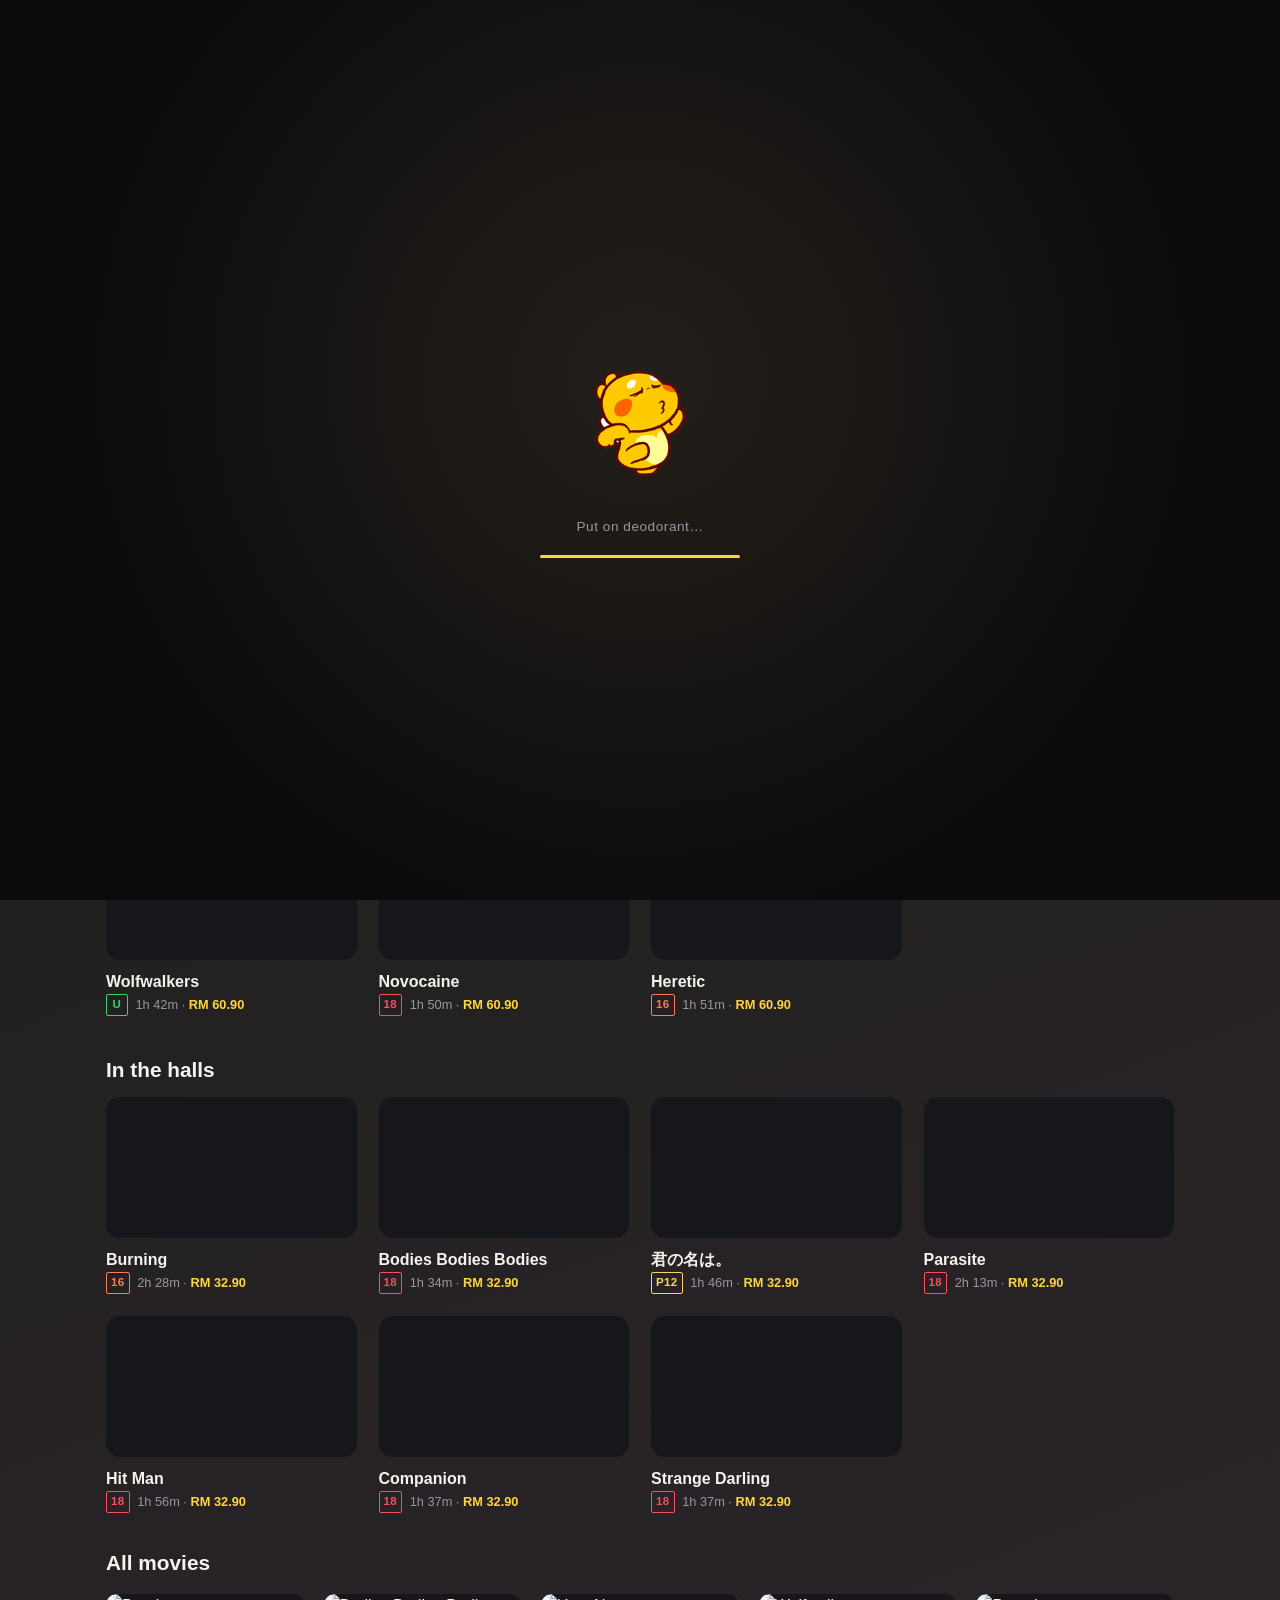
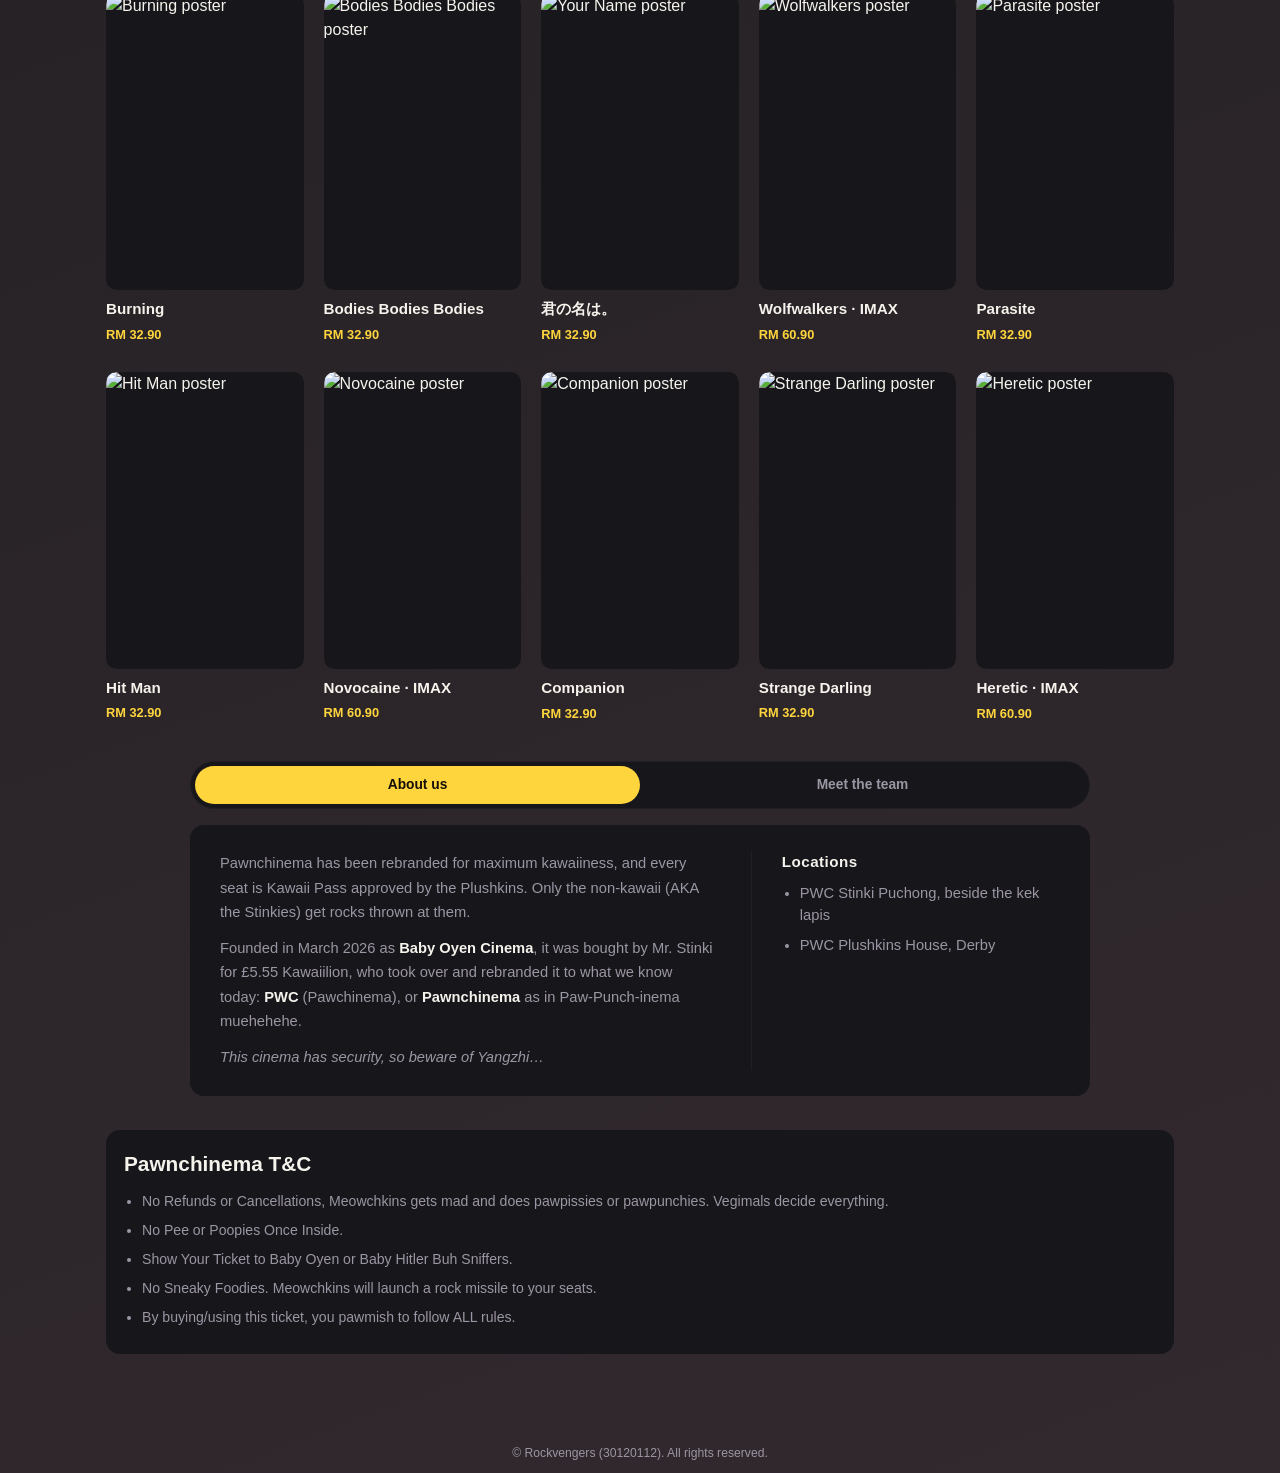
==== commit c5feed95: "kawaii pass n fixes" ====
--- a/index.html
+++ b/index.html
@@ -19,7 +19,7 @@
 <!--loading splash-->
 <div class="splash" id="splash">
   <div class="splash-sprite" aria-hidden="true"></div>
-  <p>Qoobee is walking lah…</p>
+  <p id="splashText">Put on deodorant…</p>
   <div class="bar"><div class="bar-fill"></div></div>
 </div>
 
--- a/style.css
+++ b/style.css
@@ -1170,3 +1170,46 @@
   .kiosk-msg{font-size:1.2rem;}
   .kc-stamp{width:128px;right:-10px;}
 }
+
+/* ---------------- e-ticket front: hall line + title share one column, never overlap ---------------- */
+.et-textcol{
+  position:absolute;z-index:2;left:6%;right:calc(21.6cqw + 3%);top:9%;bottom:9%;
+  display:flex;flex-direction:column;gap:1.4cqw;min-width:0;
+}
+.et-textcol .et-hallseat{
+  position:static;left:auto;right:auto;top:auto;font-size:1.55cqw;letter-spacing:.08em;text-align:center;
+  white-space:nowrap;overflow:hidden;text-overflow:ellipsis;
+}
+.et-textcol .et-title{
+  position:static;left:auto;right:auto;top:auto;transform:none;margin:0;
+  flex:1;display:flex;align-items:center;justify-content:center;text-align:center;
+  line-height:.95;overflow:hidden;min-height:0;
+}
+
+/* barcode on a white sticker label: high contrast + quiet margin on every strip colour */
+.et-bc-label{
+  position:absolute;top:7%;bottom:7%;left:0;right:0;margin:0 auto;width:fit-content;
+  background:#fff;border-radius:1cqw;padding:1.6cqw 1.2cqw;box-shadow:0 .3cqw .8cqw rgba(0,0,0,.18);
+  display:flex;align-items:center;justify-content:center;
+}
+.et-bc-label .et-barcode-img{
+  position:static;margin:0;height:100%;width:auto;max-width:none;
+  image-rendering:pixelated;image-rendering:crisp-edges;
+}
+@supports (image-rendering:pixelated){ .et-bc-label .et-barcode-img{image-rendering:pixelated;} }
+
+/* ticket page: Kawaii Pass button, plain until hovered/tapped, then soft pink */
+.kawaii-pass{
+  display:block;margin:0 22px 14px;padding:13px;border-radius:12px;text-align:center;text-decoration:none;
+  font-weight:800;letter-spacing:.04em;color:#2E3A2F;background:#fff;border:1.5px solid #D9C9B2;
+  transition:background .25s ease,color .25s ease,border-color .25s ease,transform .2s ease;
+}
+.kawaii-pass:hover,.kawaii-pass:focus-visible,.kawaii-pass:active{
+  background:#f7a8c4;border-color:#f7a8c4;color:#fff;transform:translateY(-1px);
+}
+.receipt{margin:22px auto 6px;}
+
+/* home splash: 5.1s bar (payment "Processing…" keeps 2.6s) + text swap fade */
+#splash .bar-fill{animation-duration:5.1s;}
+#splashText{transition:opacity .18s ease;}
+#splashText.swap{opacity:0;}
